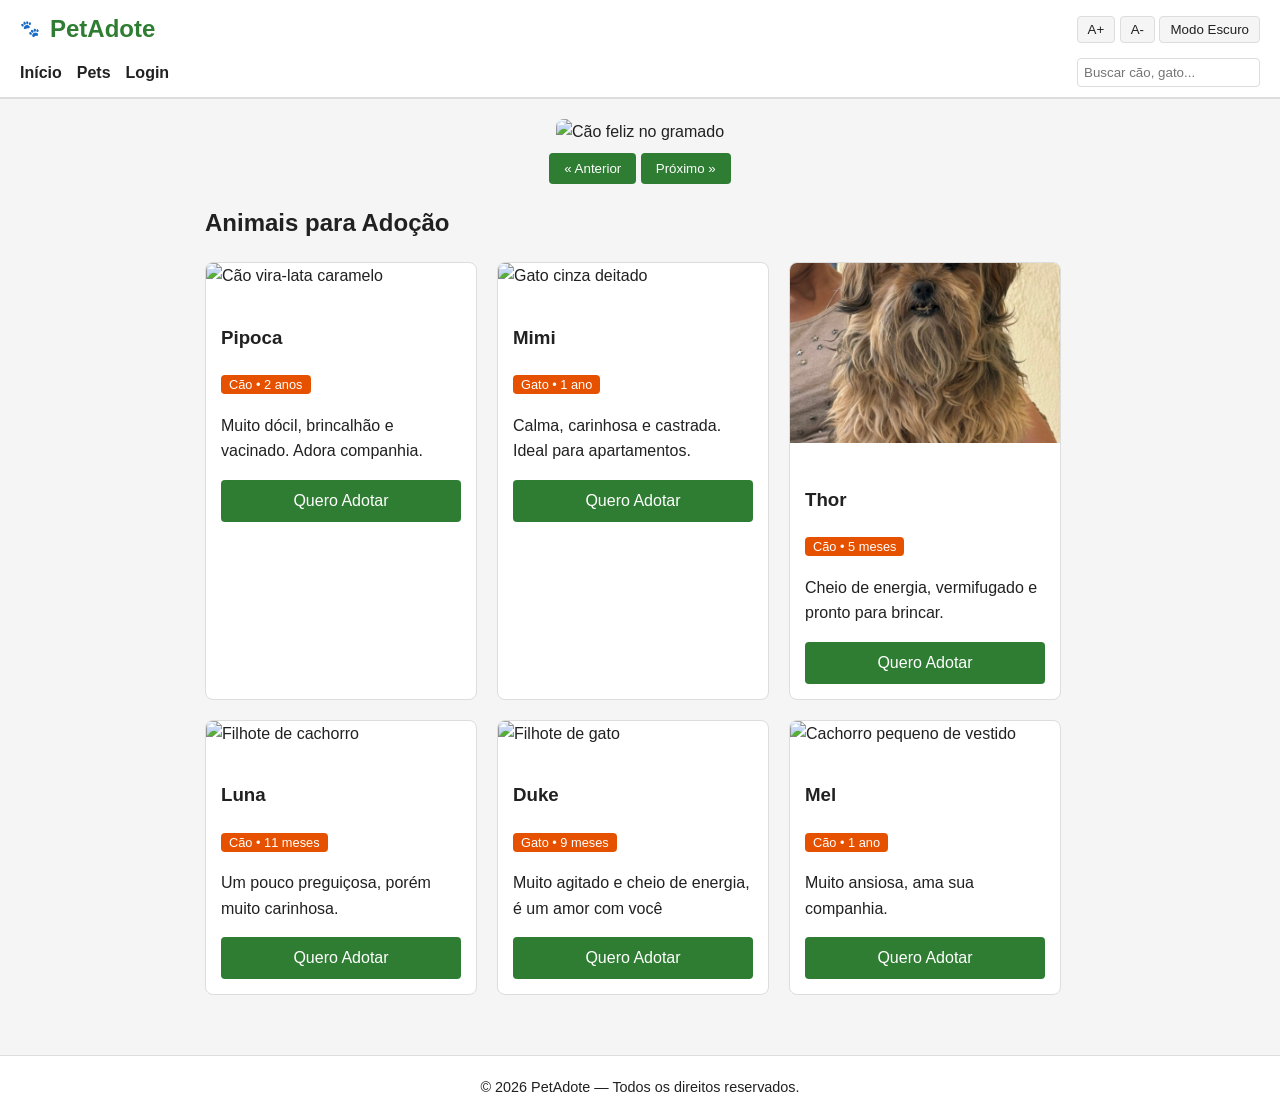
==== index.html @ 140441f5 "Add files via upload" ====
<!DOCTYPE html>
<html lang="pt-BR">
<head>
  <meta charset="UTF-8">
  <meta name="viewport" content="width=device-width, initial-scale=1.0">
  <title>PetAdote - Adote um Amigo</title>
  <link rel="stylesheet" href="style.css">
</head>
<body>
  <header>
    <div class="header-container">
      <div class="logo">
        <span>🐾</span>
        <h1>PetAdote</h1>
      </div>

      <div class="acessibilidade">
        <button id="btn-aumentar" title="Aumentar fonte">A+</button>
        <button id="btn-diminuir" title="Diminuir fonte">A-</button>
        <button id="btn-tema">Modo Escuro</button>
      </div>
    </div>

    <nav>
      <ul>
        <li><a href="#inicio">Início</a></li>
        <li><a href="#pets">Pets</a></li>
        <li><a href="login.html">Login</a></li>
      </ul>
      <div class="busca-box">
        <input type="text" id="campo-busca" placeholder="Buscar cão, gato...">
      </div>
    </nav>
  </header>

  <main>
    <section id="inicio" class="secao-carrossel">
      <div class="carrossel">
        <img id="img-carrossel" src="https://images.unsplash.com/photo-1543466835-00a7907e9de1?w=800&q=80" alt="Cão feliz no gramado">
        <div class="controles-carrossel">
          <button id="btn-anterior">&laquo; Anterior</button>
          <button id="btn-proximo">Próximo &raquo;</button>
        </div>
      </div>
    </section>

    <section id="pets" class="secao-pets">
      <h2>Animais para Adoção</h2>
      <div class="grid-pets" id="lista-pets">
        <article class="card-pet">
          <img src="https://images.unsplash.com/photo-1583511655857-d19b40a7a54e?w=400&q=80" alt="Cão vira-lata caramelo">
          <div class="card-conteudo">
            <h3>Pipoca</h3>
            <span class="tag">Cão • 2 anos</span>
            <p>Muito dócil, brincalhão e vacinado. Adora companhia.</p>
            <a href="#contato" class="btn-adotar">Quero Adotar</a>
          </div>
        </article>

        <article class="card-pet">
          <img src="https://images.unsplash.com/photo-1573865526739-10659fec78a5?w=400&q=80" alt="Gato cinza deitado">
          <div class="card-conteudo">
            <h3>Mimi</h3>
            <span class="tag">Gato • 1 ano</span>
            <p>Calma, carinhosa e castrada. Ideal para apartamentos.</p>
            <a href="#contato" class="btn-adotar">Quero Adotar</a>
          </div>
        </article>

        <article class="card-pet">
          <img src="img/Tozada.jpg" alt="Cão filhote peludo">
          <div class="card-conteudo">
            <h3>Thor</h3>
            <span class="tag">Cão • 5 meses</span>
            <p>Cheio de energia, vermifugado e pronto para brincar.</p>
            <a href="#contato" class="btn-adotar">Quero Adotar</a>
          </div>
        </article>

        <article class="card-pet">
          <img src="https://images.unsplash.com/photo-1762447984990-165426bfec44?q=80&w=735&auto=format&fit=crop&ixlib=rb-4.1.0&ixid=NHwxMjA3fDA%3D" alt="Filhote de cachorro">
          <div class="card-conteudo">
            <h3>Luna</h3>
            <span class="tag">Cão • 11 meses</span>
            <p>Um pouco preguiçosa, porém muito carinhosa.</p>
            <a href="#contato" class="btn-adotar">Quero Adotar</a>
          </div>
        </article>

        <article class="card-pet">
          <img src="https://images.unsplash.com/photo-1638947693941-669835e07b4c?q=80&w=1170&auto=format&fit=crop&ixlib=rb-4.1.0&ixid=NHwxMjA3fDA%3D" alt="Filhote de gato">
          <div class="card-conteudo">
            <h3>Duke</h3>
            <span class="tag">Gato • 9 meses</span>
            <p>Muito agitado e cheio de energia, é um amor com você</p>
            <a href="#contato" class="btn-adotar">Quero Adotar</a>
          </div>
        </article>

        <article class="card-pet">
          <img src="https://images.unsplash.com/photo-1563497425252-36b755215241?q=80&w=880&auto=format&fit=crop&ixlib=rb-4.1.0&ixid=NHwxMjA3fDA%3D" alt="Cachorro pequeno de vestido">
          <div class="card-conteudo">
            <h3>Mel</h3>
            <span class="tag">Cão • 1 ano</span>
            <p>Muito ansiosa, ama sua companhia.</p>
            <a href="#contato" class="btn-adotar">Quero Adotar</a>
          </div>
        </article>
      </div>
    </section>
  </main>
    <footer>
      <p>&copy; 2026 PetAdote — Todos os direitos reservados.</p>
    </footer>
    <script src="script.js"></script>
  </body>
</html>
---- style.css ----
/*cores var*/
:root {
    --bg-pagina: #F5F5F5;
    --bg-card: #FFFFFF;
    --cor-texto: #212121;
    --cor-primaria: #2E7D32;
    --cor-secundaria: #E65100;
    --cor-borda: #DDD;
    --tamanho-fonte: 16px;
  }
  
/*Tema*/
  body.dark-mode {
    --bg-pagina: #121212;
    --bg-card: #1E1E1E;
    --cor-texto: #FFFFFF;
    --cor-primaria: #4CAF50;
    --cor-secundaria: #FF9800;
    --cor-borda: #333;
  }
  
/*estilo*/
  html {
    font-size: var(--tamanho-fonte);
  }
  
  body {
    margin: 0;
    font-family: Arial, sans-serif;
    background-color: var(--bg-pagina);
    color: var(--cor-texto);
    line-height: 1.6;
  }
  
/*nav e cabeçalho*/
  header {
    background-color: var(--bg-card);
    border-bottom: 2px solid var(--cor-borda);
    padding: 10px 20px;
  }
  
  .header-container {
    display: flex;
    justify-content: space-between;
    align-items: center;
  }
  
  .logo {
    display: flex;
    align-items: center;
    gap: 10px;
  }
  
  .logo h1 {
    margin: 0;
    font-size: 1.5rem;
    color: var(--cor-primaria);
  }
  
  .acessibilidade button {
    padding: 5px 10px;
    cursor: pointer;
    background-color: var(--bg-pagina);
    color: var(--cor-texto);
    border: 1px solid var(--cor-borda);
    border-radius: 4px;
  }
  
  nav {
    display: flex;
    justify-content: space-between;
    align-items: center;
    margin-top: 10px;
  }
  
  nav ul {
    list-style: none;
    display: flex;
    gap: 15px;
    padding: 0;
    margin: 0;
  }
  
  nav a {
    text-decoration: none;
    color: var(--cor-texto);
    font-weight: bold;
  }
  
  .busca-box input {
    padding: 6px;
    border: 1px solid var(--cor-borda);
    border-radius: 4px;
  }
  
/*principal*/
  main {
    max-width: 900px;
    margin: 20px auto;
    padding: 0 15px;
  }
  
/*carrosel*/
  .secao-carrossel {
    text-align: center;
  }
  
  .carrossel img {
    width: 100%;
    max-height: 350px;
    object-fit: cover;
    border-radius: 8px;
  }
  
  .controles-carrossel {
    margin-top: 8px;
  }
  
  .controles-carrossel button {
    padding: 8px 15px;
    background-color: var(--cor-primaria);
    color: white;
    border: none;
    border-radius: 4px;
    cursor: pointer;
  }
  
/*gridpets*/
  .grid-pets {
    display: flex;
    gap: 20px;
    flex-wrap: wrap;
  }
  
  .card-pet {
    background-color: var(--bg-card);
    border: 1px solid var(--cor-borda);
    border-radius: 8px;
    width: 270px;
    overflow: hidden;
  }
  
  .card-pet img {
    width: 100%;
    height: 180px;
    object-fit: cover;
  }
  
  .card-conteudo {
    padding: 15px;
  }
  
  .tag {
    background-color: var(--cor-secundaria);
    color: white;
    padding: 2px 8px;
    font-size: 0.8rem;
    border-radius: 4px;
  }
  
  .btn-adotar {
    display: block;
    text-align: center;
    background-color: var(--cor-primaria);
    color: white;
    text-decoration: none;
    padding: 8px;
    border-radius: 4px;
    margin-top: 10px;
  }
  
#formulario
  .secao-contato {
    background-color: var(--bg-card);
    padding: 20px;
    border-radius: 8px;
    border: 1px solid var(--cor-borda);
    margin-top: 30px;
  }
  
  .campo {
    margin-bottom: 15px;
  }
  
  .campo label {
    display: block;
    margin-bottom: 5px;
  }
  
  .campo input, .campo textarea {
    width: 100%;
    padding: 8px;
    box-sizing: border-box;
    border: 1px solid var(--cor-borda);
    border-radius: 4px;
  }
  
  .btn-enviar {
    background-color: var(--cor-primaria);
    color: white;
    border: none;
    padding: 10px 20px;
    border-radius: 4px;
    cursor: pointer;
  }
  
/*rodape*/
  footer {
    text-align: center;
    padding: 15px;
    background-color: var(--bg-card);
    border-top: 1px solid var(--cor-borda);
    margin-top: 30px;
  }

/*login*/
.secao-login {
    max-width: 420px;
    margin: 40px auto;
    background-color: var(--bg-card);
    padding: 25px;
    border-radius: 8px;
    border: 1px solid var(--cor-borda);
  }
  
  .secao-login h2 {
    margin-top: 0;
    color: var(--cor-primaria);
  }
  
  .secao-login .btn-enviar {
    width: 100%;
    font-size: 1rem;
  }
  
  .feedback-login {
    margin-top: 15px;
    font-weight: bold;
    color: var(--cor-primaria);
    text-align: center;
  }

/*Rodape final tela*/
body {
  margin: 0;
  font-family: Arial, sans-serif;
  background-color: var(--bg-pagina);
  color: var(--cor-texto);
  line-height: 1.6;
  min-height: 100vh;
  display: flex;
  flex-direction: column;
}

main {
  max-width: 900px;
  width: 100%;
  margin: 20px auto;
  padding: 0 15px;
  box-sizing: border-box;
  flex: 1;
}

/*largura rodape*/
footer {
  width: 100%;
  box-sizing: border-box;
  text-align: center;
  padding: 20px 15px;
  background-color: var(--bg-card);
  border-top: 1px solid var(--cor-borda);
  margin-top: 40px;
  font-size: 0.9rem;
}

footer p {
  margin: 0;
}
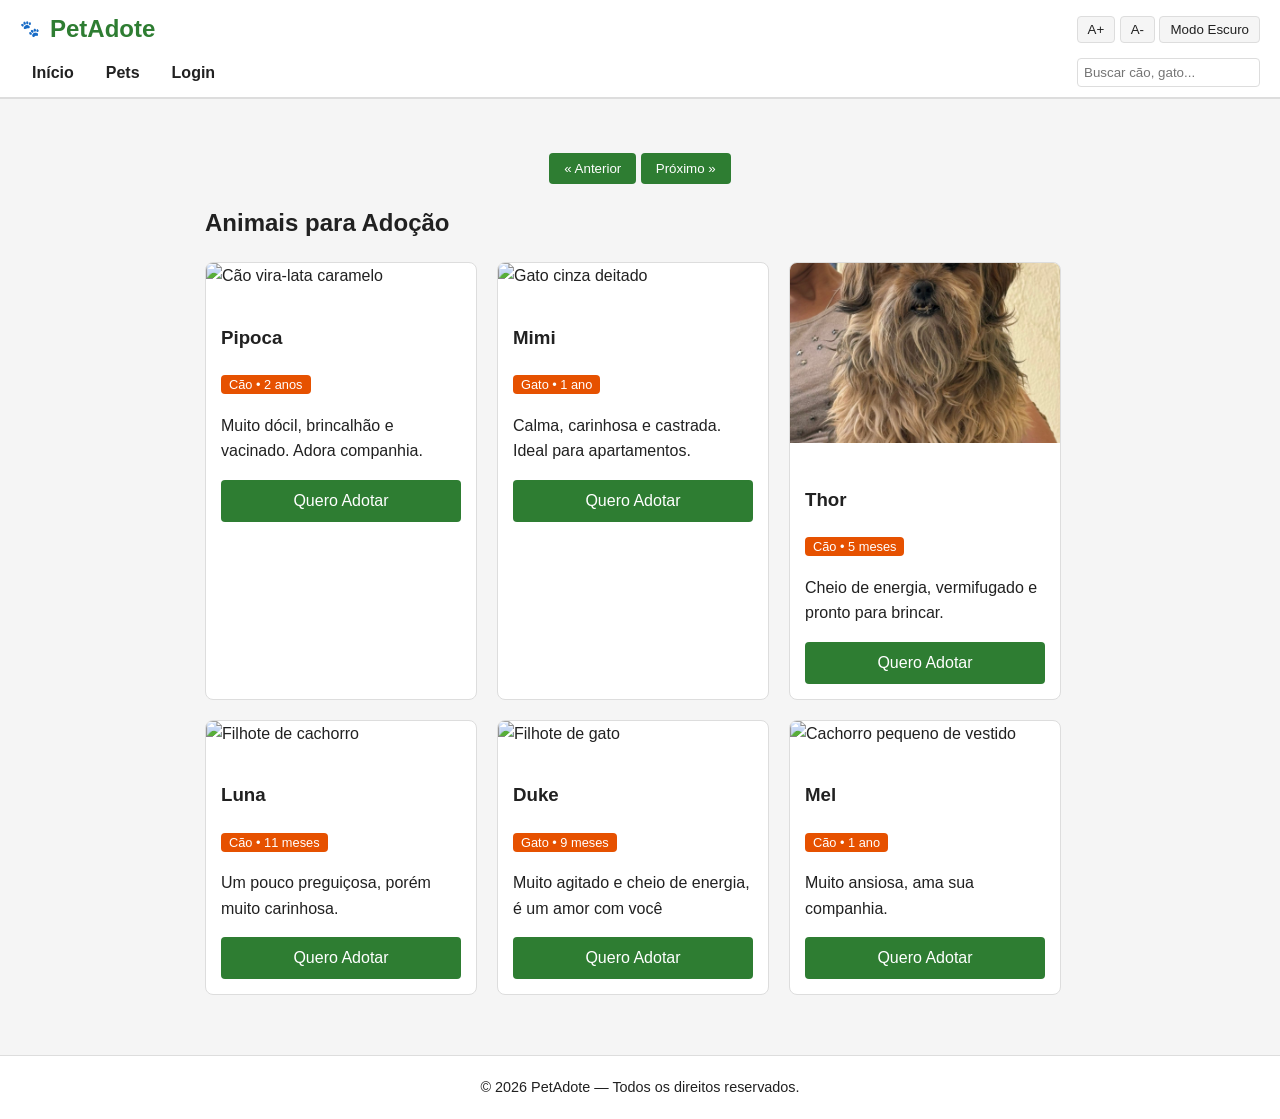
==== commit 1c8d8f49: "Add files via upload" ====
--- a/index.html
+++ b/index.html
@@ -36,7 +36,7 @@
   <main>
     <section id="inicio" class="secao-carrossel">
       <div class="carrossel">
-        <img id="img-carrossel" src="https://images.unsplash.com/photo-1543466835-00a7907e9de1?w=800&q=80" alt="Cão feliz no gramado">
+        <img id="img-carrossel" src="https://images.unsplash.com/photo-1543466835-00a7907e9de1?w=800&q=80" alt="">
         <div class="controles-carrossel">
           <button id="btn-anterior">&laquo; Anterior</button>
           <button id="btn-proximo">Próximo &raquo;</button>
--- a/style.css
+++ b/style.css
@@ -1,23 +1,25 @@
-/*cores var*/
+/*var cores*/
 :root {
-    --bg-pagina: #F5F5F5;
-    --bg-card: #FFFFFF;
-    --cor-texto: #212121;
-    --cor-primaria: #2E7D32;
-    --cor-secundaria: #E65100;
-    --cor-borda: #DDD;
-    --tamanho-fonte: 16px;
-  }
-  
-/*Tema*/
-  body.dark-mode {
-    --bg-pagina: #121212;
-    --bg-card: #1E1E1E;
-    --cor-texto: #FFFFFF;
-    --cor-primaria: #4CAF50;
-    --cor-secundaria: #FF9800;
-    --cor-borda: #333;
-  }
+  --bg-pagina: #F5F5F5;
+  --bg-card: #FFFFFF;
+  --cor-texto: #212121;
+  --cor-primaria: #2E7D32;
+  --cor-primaria-hover: #1B5E20;
+  --cor-secundaria: #E65100;
+  --cor-borda: #DDD;
+  --tamanho-fonte: 16px;
+}
+
+/*tema*/
+body.dark-mode {
+  --bg-pagina: #121212;
+  --bg-card: #1E1E1E;
+  --cor-texto: #FFFFFF;
+  --cor-primaria: #4CAF50;
+  --cor-primaria-hover: #388E3C;
+  --cor-secundaria: #FF9800;
+  --cor-borda: #333;
+}
   
 /*estilo*/
   html {
@@ -76,7 +78,7 @@
   nav ul {
     list-style: none;
     display: flex;
-    gap: 15px;
+    gap: 8px;
     padding: 0;
     margin: 0;
   }
@@ -85,6 +87,13 @@
     text-decoration: none;
     color: var(--cor-texto);
     font-weight: bold;
+    padding: 6px 12px;
+    border-radius: 4px;
+    transition: background-color 0.2s ease, color 0.2s ease;
+  }
+  nav a:hover {
+    background-color: var(--cor-primaria);
+    color: #FFFFFF;
   }
   
   .busca-box input {
@@ -275,4 +284,28 @@
 
 footer p {
   margin: 0;
+}
+
+/*transição botões*/
+.acessibilidade button,
+.controles-carrossel button,
+.btn-adotar,
+.btn-enviar {
+  transition: background-color 0.2s ease, transform 0.2s ease, box-shadow 0.2s ease;
+}
+
+/*hover green buttons*/
+.controles-carrossel button:hover,
+.btn-adotar:hover,
+.btn-enviar:hover {
+  background-color: var(--cor-primaria-hover);
+  transform: translateY(-2px);
+  box-shadow: 0 4px 8px rgba(0, 0, 0, 0.15);
+}
+
+/* Hover (A+, A-, Modo Escuro)*/
+.acessibilidade button:hover {
+  background-color: var(--cor-primaria);
+  color: #FFFFFF;
+  border-color: var(--cor-primaria);
 }
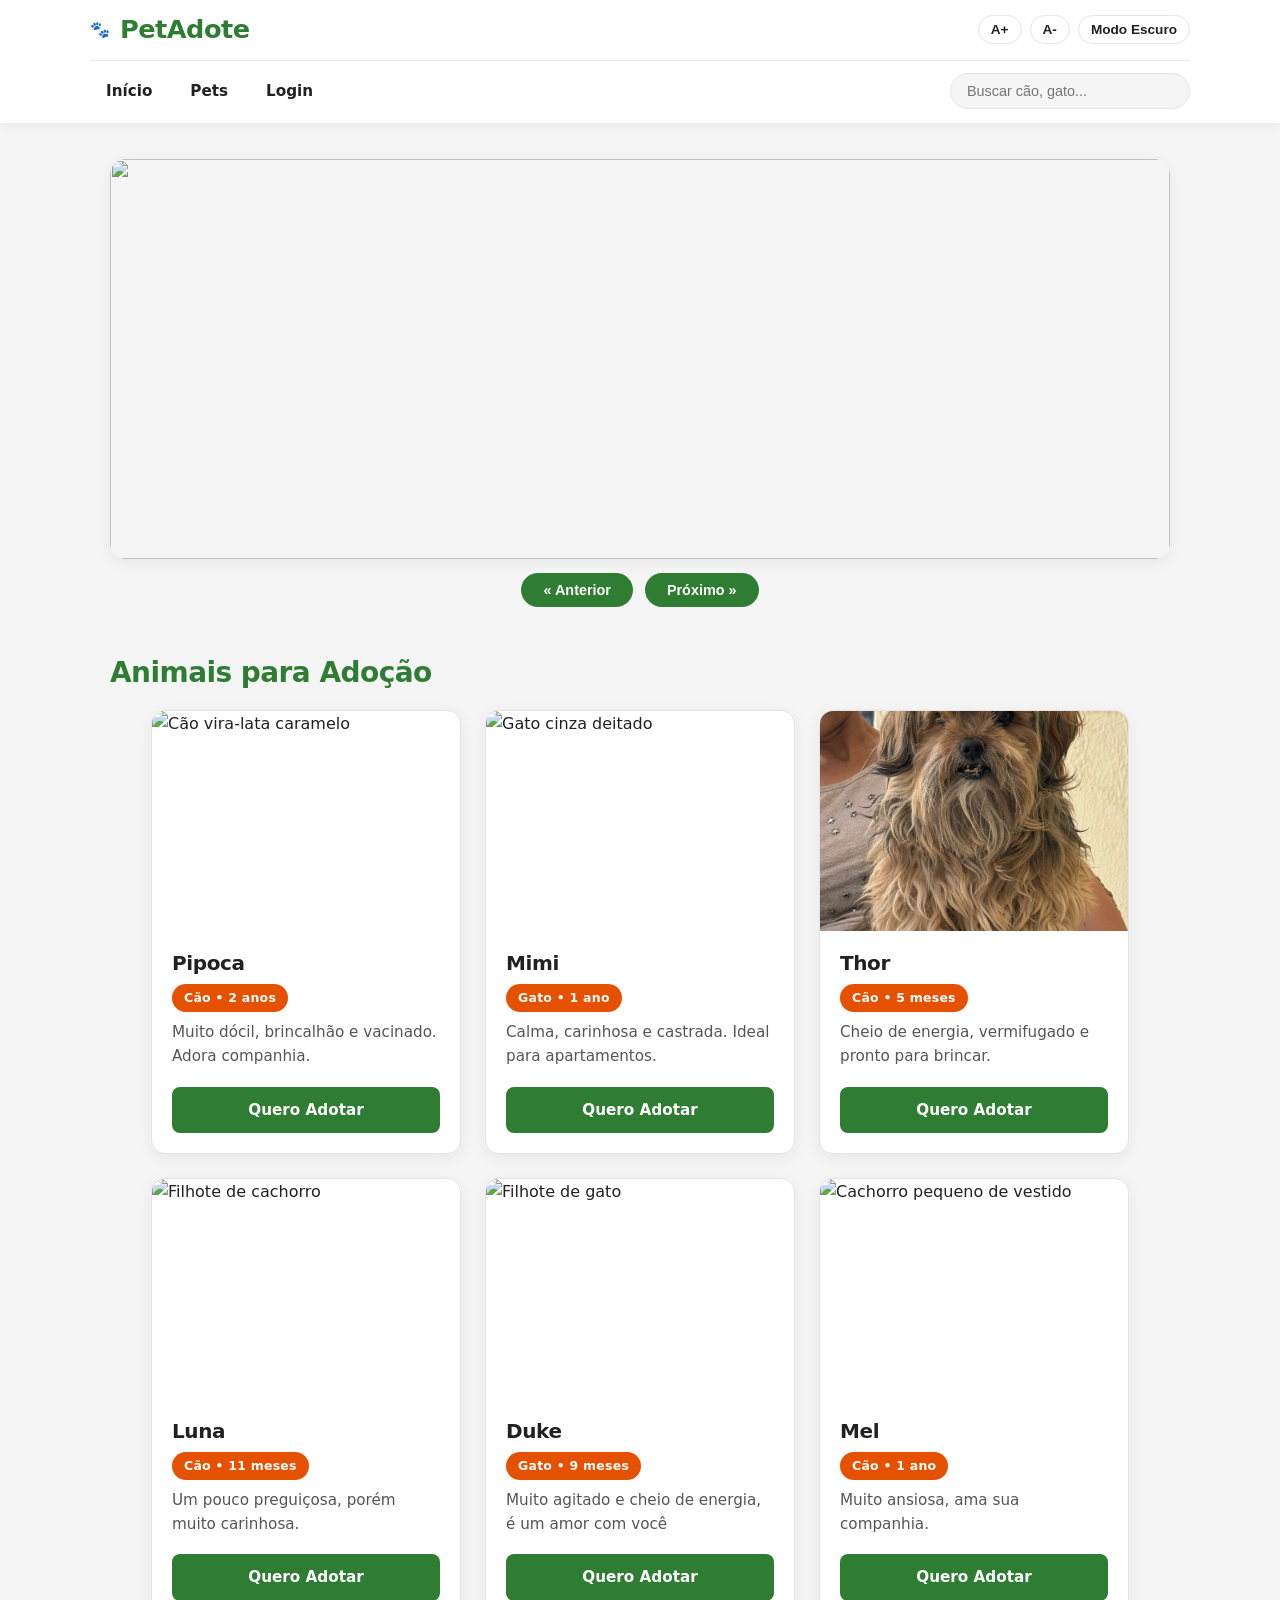
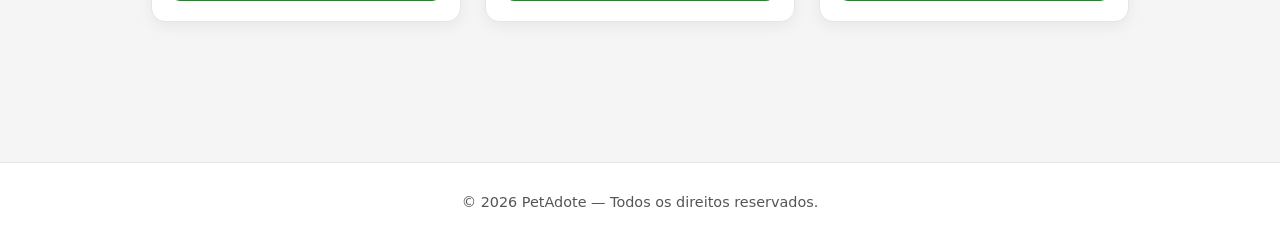
==== commit 01a44121: "Update index.html" ====
--- a/index.html
+++ b/index.html
@@ -3,7 +3,7 @@
 <head>
   <meta charset="UTF-8">
   <meta name="viewport" content="width=device-width, initial-scale=1.0">
-  <title>PetAdote - Adote um Amigo</title>
+  <title>🐾 PetAdote - Adote um Amigo</title>
   <link rel="stylesheet" href="style.css">
 </head>
 <body>
@@ -53,7 +53,7 @@
             <h3>Pipoca</h3>
             <span class="tag">Cão • 2 anos</span>
             <p>Muito dócil, brincalhão e vacinado. Adora companhia.</p>
-            <a href="#contato" class="btn-adotar">Quero Adotar</a>
+            <a href="login.html" class="btn-adotar">Quero Adotar</a>
           </div>
         </article>
 
@@ -63,7 +63,7 @@
             <h3>Mimi</h3>
             <span class="tag">Gato • 1 ano</span>
             <p>Calma, carinhosa e castrada. Ideal para apartamentos.</p>
-            <a href="#contato" class="btn-adotar">Quero Adotar</a>
+            <a href="login.html" class="btn-adotar">Quero Adotar</a>
           </div>
         </article>
 
@@ -73,7 +73,7 @@
             <h3>Thor</h3>
             <span class="tag">Cão • 5 meses</span>
             <p>Cheio de energia, vermifugado e pronto para brincar.</p>
-            <a href="#contato" class="btn-adotar">Quero Adotar</a>
+            <a href="login.html" class="btn-adotar">Quero Adotar</a>
           </div>
         </article>
 
@@ -83,7 +83,7 @@
             <h3>Luna</h3>
             <span class="tag">Cão • 11 meses</span>
             <p>Um pouco preguiçosa, porém muito carinhosa.</p>
-            <a href="#contato" class="btn-adotar">Quero Adotar</a>
+            <a href="login.html" class="btn-adotar">Quero Adotar</a>
           </div>
         </article>
 
@@ -93,7 +93,7 @@
             <h3>Duke</h3>
             <span class="tag">Gato • 9 meses</span>
             <p>Muito agitado e cheio de energia, é um amor com você</p>
-            <a href="#contato" class="btn-adotar">Quero Adotar</a>
+            <a href="login.html" class="btn-adotar">Quero Adotar</a>
           </div>
         </article>
 
@@ -103,7 +103,7 @@
             <h3>Mel</h3>
             <span class="tag">Cão • 1 ano</span>
             <p>Muito ansiosa, ama sua companhia.</p>
-            <a href="#contato" class="btn-adotar">Quero Adotar</a>
+            <a href="login.html" class="btn-adotar">Quero Adotar</a>
           </div>
         </article>
       </div>
@@ -114,4 +114,4 @@
     </footer>
     <script src="script.js"></script>
   </body>
-</html>+</html>
--- a/style.css
+++ b/style.css
@@ -1,50 +1,87 @@
-/*var cores*/
-:root {
-  --bg-pagina: #F5F5F5;
-  --bg-card: #FFFFFF;
-  --cor-texto: #212121;
-  --cor-primaria: #2E7D32;
-  --cor-primaria-hover: #1B5E20;
-  --cor-secundaria: #E65100;
-  --cor-borda: #DDD;
-  --tamanho-fonte: 16px;
-}
-
-/*tema*/
-body.dark-mode {
-  --bg-pagina: #121212;
-  --bg-card: #1E1E1E;
-  --cor-texto: #FFFFFF;
-  --cor-primaria: #4CAF50;
-  --cor-primaria-hover: #388E3C;
-  --cor-secundaria: #FF9800;
-  --cor-borda: #333;
-}
-  
-/*estilo*/
+/* var */
+   :root {
+    --bg-pagina: #F5F5F5;
+    --bg-card: #FFFFFF;
+    --cor-texto: #212121;
+    --cor-texto-suave: #555555;
+    --cor-primaria: #2E7D32;
+    --cor-primaria-hover: #1B5E20;
+    --cor-secundaria: #E65100;
+    --cor-borda: #E5E5E5;
+    --sombra-header: 0 2px 12px rgba(0, 0, 0, 0.06);
+    --sombra-card: 0 4px 16px rgba(0, 0, 0, 0.06);
+    --sombra-hover: 0 10px 24px rgba(0, 0, 0, 0.12);
+    --tamanho-fonte: 16px;
+  }
+  
+  body.dark-mode {
+    --bg-pagina: #121212;
+    --bg-card: #1E1E1E;
+    --cor-texto: #FFFFFF;
+    --cor-texto-suave: #BDBDBD;
+    --cor-primaria: #4CAF50;
+    --cor-primaria-hover: #388E3C;
+    --cor-secundaria: #FF9800;
+    --cor-borda: #2E2E2E;
+    --sombra-header: 0 2px 12px rgba(0, 0, 0, 0.45);
+    --sombra-card: 0 4px 16px rgba(0, 0, 0, 0.35);
+    --sombra-hover: 0 10px 24px rgba(0, 0, 0, 0.55);
+  }
+  
+/*reset e tipografia*/
+  * {
+    box-sizing: border-box;
+  }
+  
   html {
     font-size: var(--tamanho-fonte);
+    scroll-behavior: smooth;
   }
   
   body {
     margin: 0;
-    font-family: Arial, sans-serif;
+    font-family: 'Segoe UI', system-ui, -apple-system, Roboto, Arial, sans-serif;
     background-color: var(--bg-pagina);
     color: var(--cor-texto);
     line-height: 1.6;
-  }
-  
-/*nav e cabeçalho*/
+    min-height: 100vh;
+    display: flex;
+    flex-direction: column;
+    -webkit-font-smoothing: antialiased;
+    transition: background-color 0.25s ease, color 0.25s ease;
+  }
+  
+  h1, h2, h3 {
+    letter-spacing: -0.02em;
+    line-height: 1.25;
+  }
+  
+  a:focus-visible,
+  button:focus-visible,
+  input:focus-visible,
+  textarea:focus-visible {
+    outline: 2px solid var(--cor-primaria);
+    outline-offset: 2px;
+  }
+  
+  /*Navbar*/
   header {
     background-color: var(--bg-card);
-    border-bottom: 2px solid var(--cor-borda);
-    padding: 10px 20px;
+    box-shadow: var(--sombra-header);
+    padding: 14px 24px;
+    position: sticky;
+    top: 0;
+    z-index: 100;
   }
   
   .header-container {
+    max-width: 1100px;
+    margin: 0 auto;
     display: flex;
     justify-content: space-between;
     align-items: center;
+    flex-wrap: wrap;
+    gap: 12px;
   }
   
   .logo {
@@ -55,30 +92,45 @@
   
   .logo h1 {
     margin: 0;
-    font-size: 1.5rem;
+    font-size: 1.6rem;
+    font-weight: 800;
     color: var(--cor-primaria);
   }
   
+  .acessibilidade {
+    display: flex;
+    gap: 8px;
+    flex-wrap: wrap;
+  }
+  
   .acessibilidade button {
-    padding: 5px 10px;
+    padding: 6px 12px;
     cursor: pointer;
-    background-color: var(--bg-pagina);
+    background-color: transparent;
     color: var(--cor-texto);
     border: 1px solid var(--cor-borda);
-    border-radius: 4px;
+    border-radius: 999px;
+    font-size: 0.85rem;
+    font-weight: 600;
   }
   
   nav {
+    max-width: 1100px;
+    margin: 14px auto 0;
+    padding-top: 12px;
+    border-top: 1px solid var(--cor-borda);
     display: flex;
     justify-content: space-between;
     align-items: center;
-    margin-top: 10px;
+    flex-wrap: wrap;
+    gap: 14px;
   }
   
   nav ul {
     list-style: none;
     display: flex;
-    gap: 8px;
+    flex-wrap: wrap;
+    gap: 6px;
     padding: 0;
     margin: 0;
   }
@@ -86,27 +138,53 @@
   nav a {
     text-decoration: none;
     color: var(--cor-texto);
-    font-weight: bold;
-    padding: 6px 12px;
-    border-radius: 4px;
+    font-weight: 600;
+    font-size: 0.95rem;
+    padding: 8px 16px;
+    border-radius: 999px;
     transition: background-color 0.2s ease, color 0.2s ease;
   }
+  
   nav a:hover {
     background-color: var(--cor-primaria);
     color: #FFFFFF;
   }
   
   .busca-box input {
-    padding: 6px;
+    padding: 9px 16px;
+    width: 240px;
+    max-width: 100%;
     border: 1px solid var(--cor-borda);
-    border-radius: 4px;
-  }
-  
-/*principal*/
+    border-radius: 999px;
+    background-color: var(--bg-pagina);
+    color: var(--cor-texto);
+    font-size: 0.9rem;
+    transition: border-color 0.2s ease, box-shadow 0.2s ease;
+  }
+  
+  .busca-box input:focus {
+    border-color: var(--cor-primaria);
+    box-shadow: 0 0 0 3px rgba(46, 125, 50, 0.15);
+  }
+  
+  /*principal*/
   main {
-    max-width: 900px;
-    margin: 20px auto;
-    padding: 0 15px;
+    max-width: 1100px;
+    width: 100%;
+    margin: 36px auto;
+    padding: 0 20px;
+    flex: 1;
+  }
+  
+  main section {
+    margin-bottom: 48px;
+  }
+  
+  main h2 {
+    font-size: 1.75rem;
+    font-weight: 700;
+    color: var(--cor-primaria);
+    margin: 0 0 20px;
   }
   
 /*carrosel*/
@@ -116,196 +194,224 @@
   
   .carrossel img {
     width: 100%;
-    max-height: 350px;
+    height: 400px;
     object-fit: cover;
-    border-radius: 8px;
+    border-radius: 16px;
+    box-shadow: var(--sombra-card);
+    display: block;
   }
   
   .controles-carrossel {
-    margin-top: 8px;
+    margin-top: 14px;
+    display: flex;
+    justify-content: center;
+    gap: 12px;
   }
   
   .controles-carrossel button {
-    padding: 8px 15px;
+    padding: 9px 22px;
     background-color: var(--cor-primaria);
-    color: white;
+    color: #FFFFFF;
     border: none;
-    border-radius: 4px;
+    border-radius: 999px;
     cursor: pointer;
-  }
-  
-/*gridpets*/
+    font-weight: 600;
+    font-size: 0.9rem;
+  }
+  
+/*grade pets*/
   .grid-pets {
     display: flex;
-    gap: 20px;
+    gap: 24px;
     flex-wrap: wrap;
+    justify-content: center;
   }
   
   .card-pet {
     background-color: var(--bg-card);
     border: 1px solid var(--cor-borda);
-    border-radius: 8px;
-    width: 270px;
+    border-radius: 14px;
+    width: 310px;
     overflow: hidden;
+    box-shadow: var(--sombra-card);
+    display: flex;
+    flex-direction: column;
+    transition: transform 0.25s ease, box-shadow 0.25s ease;
+  }
+  
+  .card-pet:hover {
+    transform: translateY(-6px);
+    box-shadow: var(--sombra-hover);
   }
   
   .card-pet img {
     width: 100%;
-    height: 180px;
+    height: 220px;
     object-fit: cover;
+    transition: transform 0.35s ease;
+  }
+  
+  .card-pet:hover img {
+    transform: scale(1.04);
   }
   
   .card-conteudo {
-    padding: 15px;
+    padding: 20px;
+    display: flex;
+    flex-direction: column;
+    flex: 1;
+  }
+  
+  .card-conteudo h3 {
+    margin: 0 0 8px;
+    font-size: 1.25rem;
+    font-weight: 700;
+  }
+  
+  .card-conteudo p {
+    color: var(--cor-texto-suave);
+    font-size: 0.95rem;
+    margin: 8px 0 18px;
   }
   
   .tag {
+    display: inline-block;
+    align-self: flex-start;
     background-color: var(--cor-secundaria);
-    color: white;
-    padding: 2px 8px;
-    font-size: 0.8rem;
-    border-radius: 4px;
+    color: #FFFFFF;
+    padding: 4px 12px;
+    font-size: 0.78rem;
+    font-weight: 700;
+    letter-spacing: 0.02em;
+    border-radius: 999px;
   }
   
   .btn-adotar {
     display: block;
     text-align: center;
     background-color: var(--cor-primaria);
-    color: white;
+    color: #FFFFFF;
     text-decoration: none;
-    padding: 8px;
-    border-radius: 4px;
-    margin-top: 10px;
-  }
-  
-#formulario
+    font-weight: 700;
+    font-size: 0.95rem;
+    padding: 11px 16px;
+    border-radius: 8px;
+    margin-top: auto;
+  }
+  
+/*login*/
+  .secao-contato,
+  .secao-login {
+    background-color: var(--bg-card);
+    padding: 32px;
+    border-radius: 16px;
+    border: 1px solid var(--cor-borda);
+    box-shadow: var(--sombra-card);
+  }
+  
   .secao-contato {
-    background-color: var(--bg-card);
-    padding: 20px;
-    border-radius: 8px;
-    border: 1px solid var(--cor-borda);
-    margin-top: 30px;
+    max-width: 720px;
+    margin: 48px auto 0;
+  }
+  
+  .secao-login {
+    max-width: 440px;
+    margin: 48px auto;
+  }
+  
+  .secao-contato h2,
+  .secao-login h2 {
+    margin-top: 0;
+    margin-bottom: 20px;
+    color: var(--cor-primaria);
   }
   
   .campo {
-    margin-bottom: 15px;
+    margin-bottom: 18px;
   }
   
   .campo label {
     display: block;
-    margin-bottom: 5px;
-  }
-  
-  .campo input, .campo textarea {
-    width: 100%;
-    padding: 8px;
-    box-sizing: border-box;
+    margin-bottom: 6px;
+    font-weight: 600;
+    font-size: 0.92rem;
+  }
+  
+  .campo input,
+  .campo textarea {
+    width: 100%;
+    padding: 12px 14px;
     border: 1px solid var(--cor-borda);
-    border-radius: 4px;
+    border-radius: 8px;
+    background-color: var(--bg-pagina);
+    color: var(--cor-texto);
+    font-family: inherit;
+    font-size: 0.95rem;
+    transition: border-color 0.2s ease, box-shadow 0.2s ease;
+  }
+  
+  .campo input:focus,
+  .campo textarea:focus {
+    border-color: var(--cor-primaria);
+    box-shadow: 0 0 0 3px rgba(46, 125, 50, 0.15);
   }
   
   .btn-enviar {
     background-color: var(--cor-primaria);
-    color: white;
+    color: #FFFFFF;
     border: none;
-    padding: 10px 20px;
-    border-radius: 4px;
+    padding: 12px 28px;
+    border-radius: 8px;
     cursor: pointer;
+    font-weight: 700;
+    font-size: 1rem;
+  }
+  
+  .secao-login .btn-enviar {
+    width: 100%;
+  }
+  
+  .feedback-login {
+    margin-top: 16px;
+    font-weight: 600;
+    color: var(--cor-primaria);
+    text-align: center;
+  }
+  
+/*hover*/
+  .acessibilidade button,
+  .controles-carrossel button,
+  .btn-adotar,
+  .btn-enviar {
+    transition: background-color 0.2s ease, color 0.2s ease, transform 0.2s ease, box-shadow 0.2s ease;
+  }
+  
+  .controles-carrossel button:hover,
+  .btn-adotar:hover,
+  .btn-enviar:hover {
+    background-color: var(--cor-primaria-hover);
+    transform: translateY(-2px);
+    box-shadow: 0 6px 14px rgba(0, 0, 0, 0.16);
+  }
+  
+  .acessibilidade button:hover {
+    background-color: var(--cor-primaria);
+    color: #FFFFFF;
+    border-color: var(--cor-primaria);
   }
   
 /*rodape*/
   footer {
+    width: 100%;
     text-align: center;
-    padding: 15px;
+    padding: 28px 20px;
     background-color: var(--bg-card);
     border-top: 1px solid var(--cor-borda);
-    margin-top: 30px;
-  }
-
-/*login*/
-.secao-login {
-    max-width: 420px;
-    margin: 40px auto;
-    background-color: var(--bg-card);
-    padding: 25px;
-    border-radius: 8px;
-    border: 1px solid var(--cor-borda);
-  }
-  
-  .secao-login h2 {
-    margin-top: 0;
-    color: var(--cor-primaria);
-  }
-  
-  .secao-login .btn-enviar {
-    width: 100%;
-    font-size: 1rem;
-  }
-  
-  .feedback-login {
-    margin-top: 15px;
-    font-weight: bold;
-    color: var(--cor-primaria);
-    text-align: center;
-  }
-
-/*Rodape final tela*/
-body {
-  margin: 0;
-  font-family: Arial, sans-serif;
-  background-color: var(--bg-pagina);
-  color: var(--cor-texto);
-  line-height: 1.6;
-  min-height: 100vh;
-  display: flex;
-  flex-direction: column;
-}
-
-main {
-  max-width: 900px;
-  width: 100%;
-  margin: 20px auto;
-  padding: 0 15px;
-  box-sizing: border-box;
-  flex: 1;
-}
-
-/*largura rodape*/
-footer {
-  width: 100%;
-  box-sizing: border-box;
-  text-align: center;
-  padding: 20px 15px;
-  background-color: var(--bg-card);
-  border-top: 1px solid var(--cor-borda);
-  margin-top: 40px;
-  font-size: 0.9rem;
-}
-
-footer p {
-  margin: 0;
-}
-
-/*transição botões*/
-.acessibilidade button,
-.controles-carrossel button,
-.btn-adotar,
-.btn-enviar {
-  transition: background-color 0.2s ease, transform 0.2s ease, box-shadow 0.2s ease;
-}
-
-/*hover green buttons*/
-.controles-carrossel button:hover,
-.btn-adotar:hover,
-.btn-enviar:hover {
-  background-color: var(--cor-primaria-hover);
-  transform: translateY(-2px);
-  box-shadow: 0 4px 8px rgba(0, 0, 0, 0.15);
-}
-
-/* Hover (A+, A-, Modo Escuro)*/
-.acessibilidade button:hover {
-  background-color: var(--cor-primaria);
-  color: #FFFFFF;
-  border-color: var(--cor-primaria);
-}+    margin-top: 56px;
+    font-size: 0.9rem;
+    color: var(--cor-texto-suave);
+  }
+  
+  footer p {
+    margin: 0;
+  }
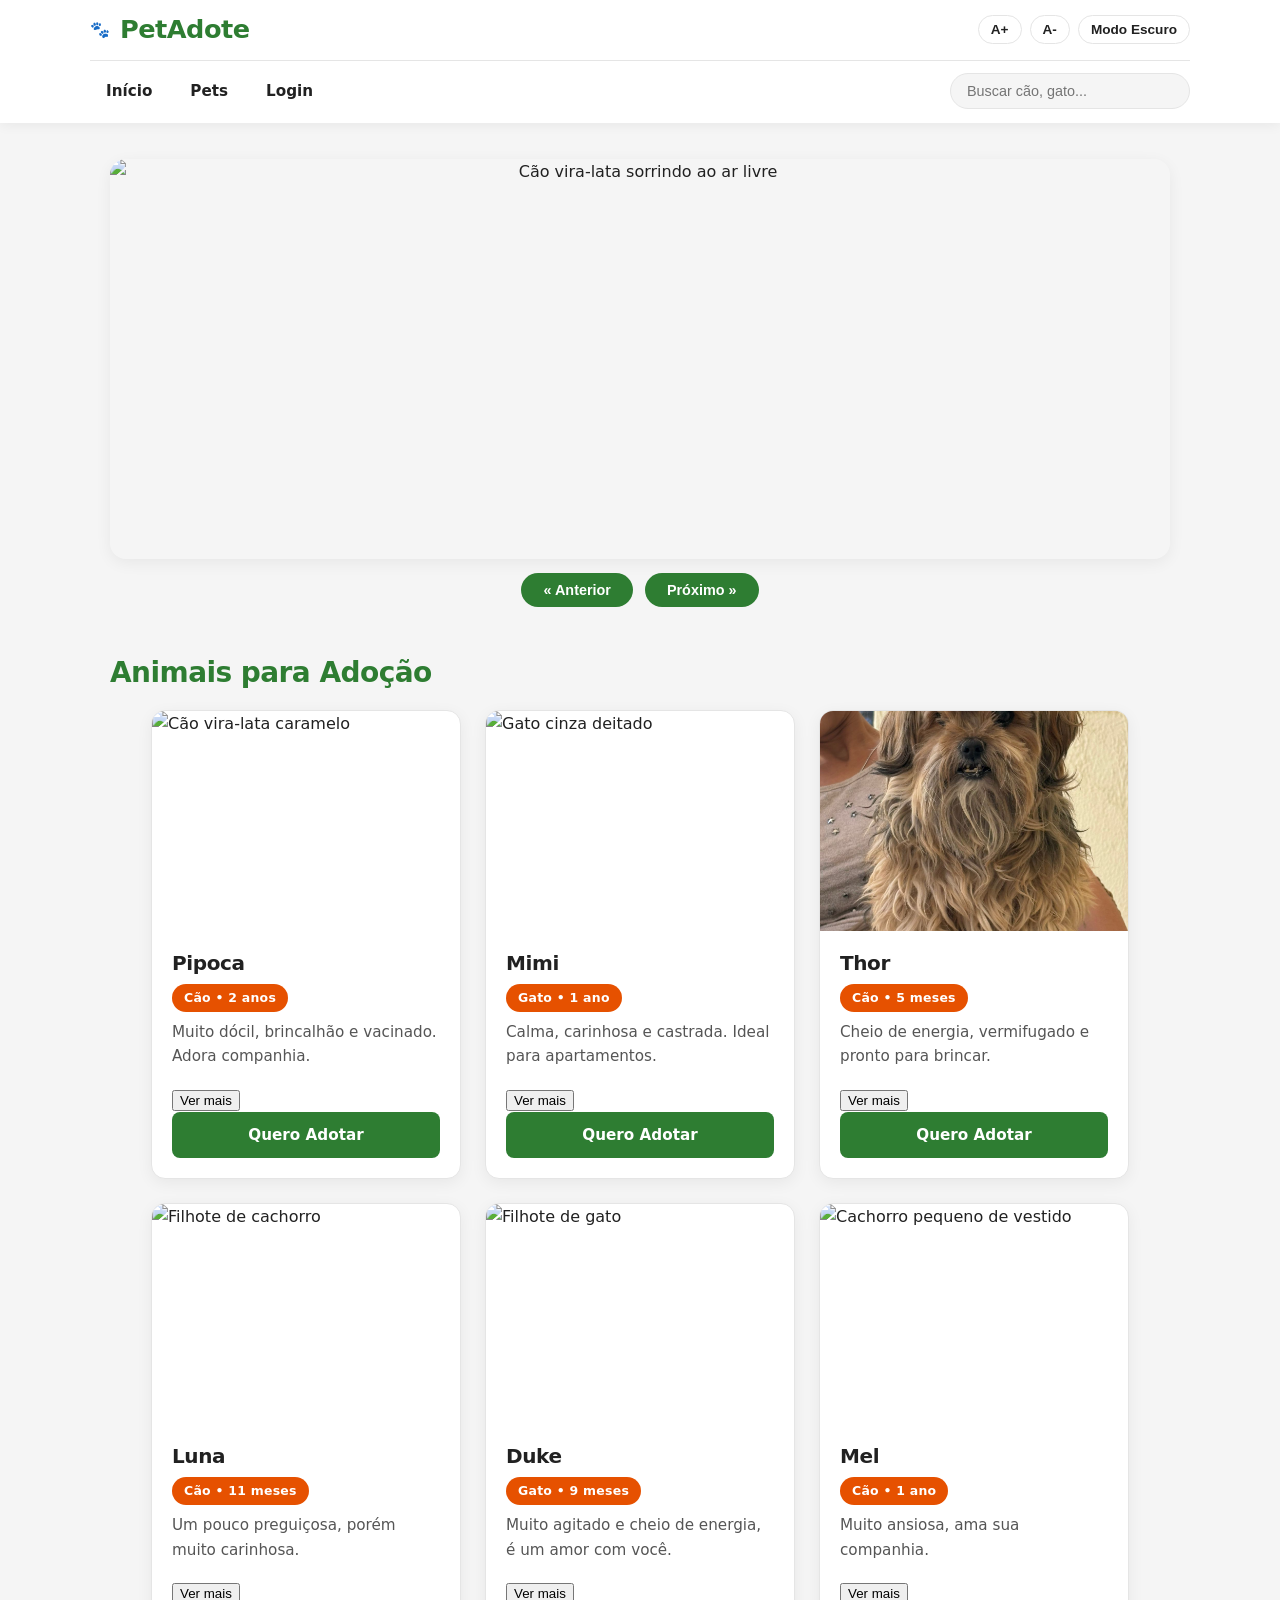
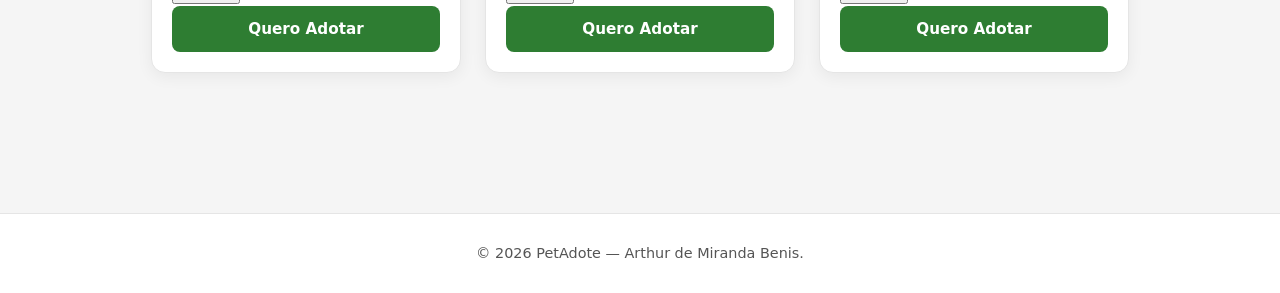
==== commit a542c950: "Update index.html" ====
--- a/index.html
+++ b/index.html
@@ -3,7 +3,8 @@
 <head>
   <meta charset="UTF-8">
   <meta name="viewport" content="width=device-width, initial-scale=1.0">
-  <title>🐾 PetAdote - Adote um Amigo</title>
+  <title>PetAdote - Adote um Amigo</title>
+  <link rel="icon" href="data:image/svg+xml,<svg xmlns=%22http://www.w3.org/2000/svg%22 viewBox=%220 0 100 100%22><text y=%22.9em%22 font-size=%2290%22>🐾</text></svg>">
   <link rel="stylesheet" href="style.css">
 </head>
 <body>
@@ -36,7 +37,7 @@
   <main>
     <section id="inicio" class="secao-carrossel">
       <div class="carrossel">
-        <img id="img-carrossel" src="https://images.unsplash.com/photo-1543466835-00a7907e9de1?w=800&q=80" alt="">
+        <img id="img-carrossel" src="https://images.unsplash.com/photo-1543466835-00a7907e9de1?w=800&q=80" alt="Cão vira-lata sorrindo ao ar livre">
         <div class="controles-carrossel">
           <button id="btn-anterior">&laquo; Anterior</button>
           <button id="btn-proximo">Próximo &raquo;</button>
@@ -53,7 +54,10 @@
             <h3>Pipoca</h3>
             <span class="tag">Cão • 2 anos</span>
             <p>Muito dócil, brincalhão e vacinado. Adora companhia.</p>
-            <a href="login.html" class="btn-adotar">Quero Adotar</a>
+            <div class="card-acoes">
+              <button type="button" class="btn-ver-mais" data-pet="pipoca">Ver mais</button>
+              <a href="login.html" class="btn-adotar">Quero Adotar</a>
+            </div>
           </div>
         </article>
 
@@ -63,7 +67,10 @@
             <h3>Mimi</h3>
             <span class="tag">Gato • 1 ano</span>
             <p>Calma, carinhosa e castrada. Ideal para apartamentos.</p>
-            <a href="login.html" class="btn-adotar">Quero Adotar</a>
+            <div class="card-acoes">
+              <button type="button" class="btn-ver-mais" data-pet="mimi">Ver mais</button>
+              <a href="login.html" class="btn-adotar">Quero Adotar</a>
+            </div>
           </div>
         </article>
 
@@ -73,7 +80,10 @@
             <h3>Thor</h3>
             <span class="tag">Cão • 5 meses</span>
             <p>Cheio de energia, vermifugado e pronto para brincar.</p>
-            <a href="login.html" class="btn-adotar">Quero Adotar</a>
+            <div class="card-acoes">
+              <button type="button" class="btn-ver-mais" data-pet="thor">Ver mais</button>
+              <a href="login.html" class="btn-adotar">Quero Adotar</a>
+            </div>
           </div>
         </article>
 
@@ -83,7 +93,10 @@
             <h3>Luna</h3>
             <span class="tag">Cão • 11 meses</span>
             <p>Um pouco preguiçosa, porém muito carinhosa.</p>
-            <a href="login.html" class="btn-adotar">Quero Adotar</a>
+            <div class="card-acoes">
+              <button type="button" class="btn-ver-mais" data-pet="luna">Ver mais</button>
+              <a href="login.html" class="btn-adotar">Quero Adotar</a>
+            </div>
           </div>
         </article>
 
@@ -92,8 +105,11 @@
           <div class="card-conteudo">
             <h3>Duke</h3>
             <span class="tag">Gato • 9 meses</span>
-            <p>Muito agitado e cheio de energia, é um amor com você</p>
-            <a href="login.html" class="btn-adotar">Quero Adotar</a>
+            <p>Muito agitado e cheio de energia, é um amor com você.</p>
+            <div class="card-acoes">
+              <button type="button" class="btn-ver-mais" data-pet="duke">Ver mais</button>
+              <a href="login.html" class="btn-adotar">Quero Adotar</a>
+            </div>
           </div>
         </article>
 
@@ -103,15 +119,34 @@
             <h3>Mel</h3>
             <span class="tag">Cão • 1 ano</span>
             <p>Muito ansiosa, ama sua companhia.</p>
-            <a href="login.html" class="btn-adotar">Quero Adotar</a>
+            <div class="card-acoes">
+              <button type="button" class="btn-ver-mais" data-pet="mel">Ver mais</button>
+              <a href="login.html" class="btn-adotar">Quero Adotar</a>
+            </div>
           </div>
         </article>
       </div>
     </section>
   </main>
-    <footer>
-      <p>&copy; 2026 PetAdote — Todos os direitos reservados.</p>
-    </footer>
-    <script src="script.js"></script>
-  </body>
+
+  <div id="modal-pet" class="modal-overlay" role="dialog" aria-modal="true" aria-labelledby="modal-titulo" hidden>
+    <div class="modal-conteudo">
+      <button type="button" id="fechar-modal" class="btn-fechar-modal" aria-label="Fechar detalhes">&times;</button>
+      <img id="modal-img" src="" alt="">
+      <div class="modal-texto">
+        <span id="modal-tag" class="tag"></span>
+        <h3 id="modal-titulo"></h3>
+        <p id="modal-bio"></p>
+        <ul id="modal-detalhes" class="lista-detalhes"></ul>
+        <a href="login.html" class="btn-adotar">Quero Adotar</a>
+      </div>
+    </div>
+  </div>
+
+  <footer>
+    <p>&copy; 2026 PetAdote — Arthur de Miranda Benis.</p>
+  </footer>
+
+  <script src="script.js"></script>
+</body>
 </html>
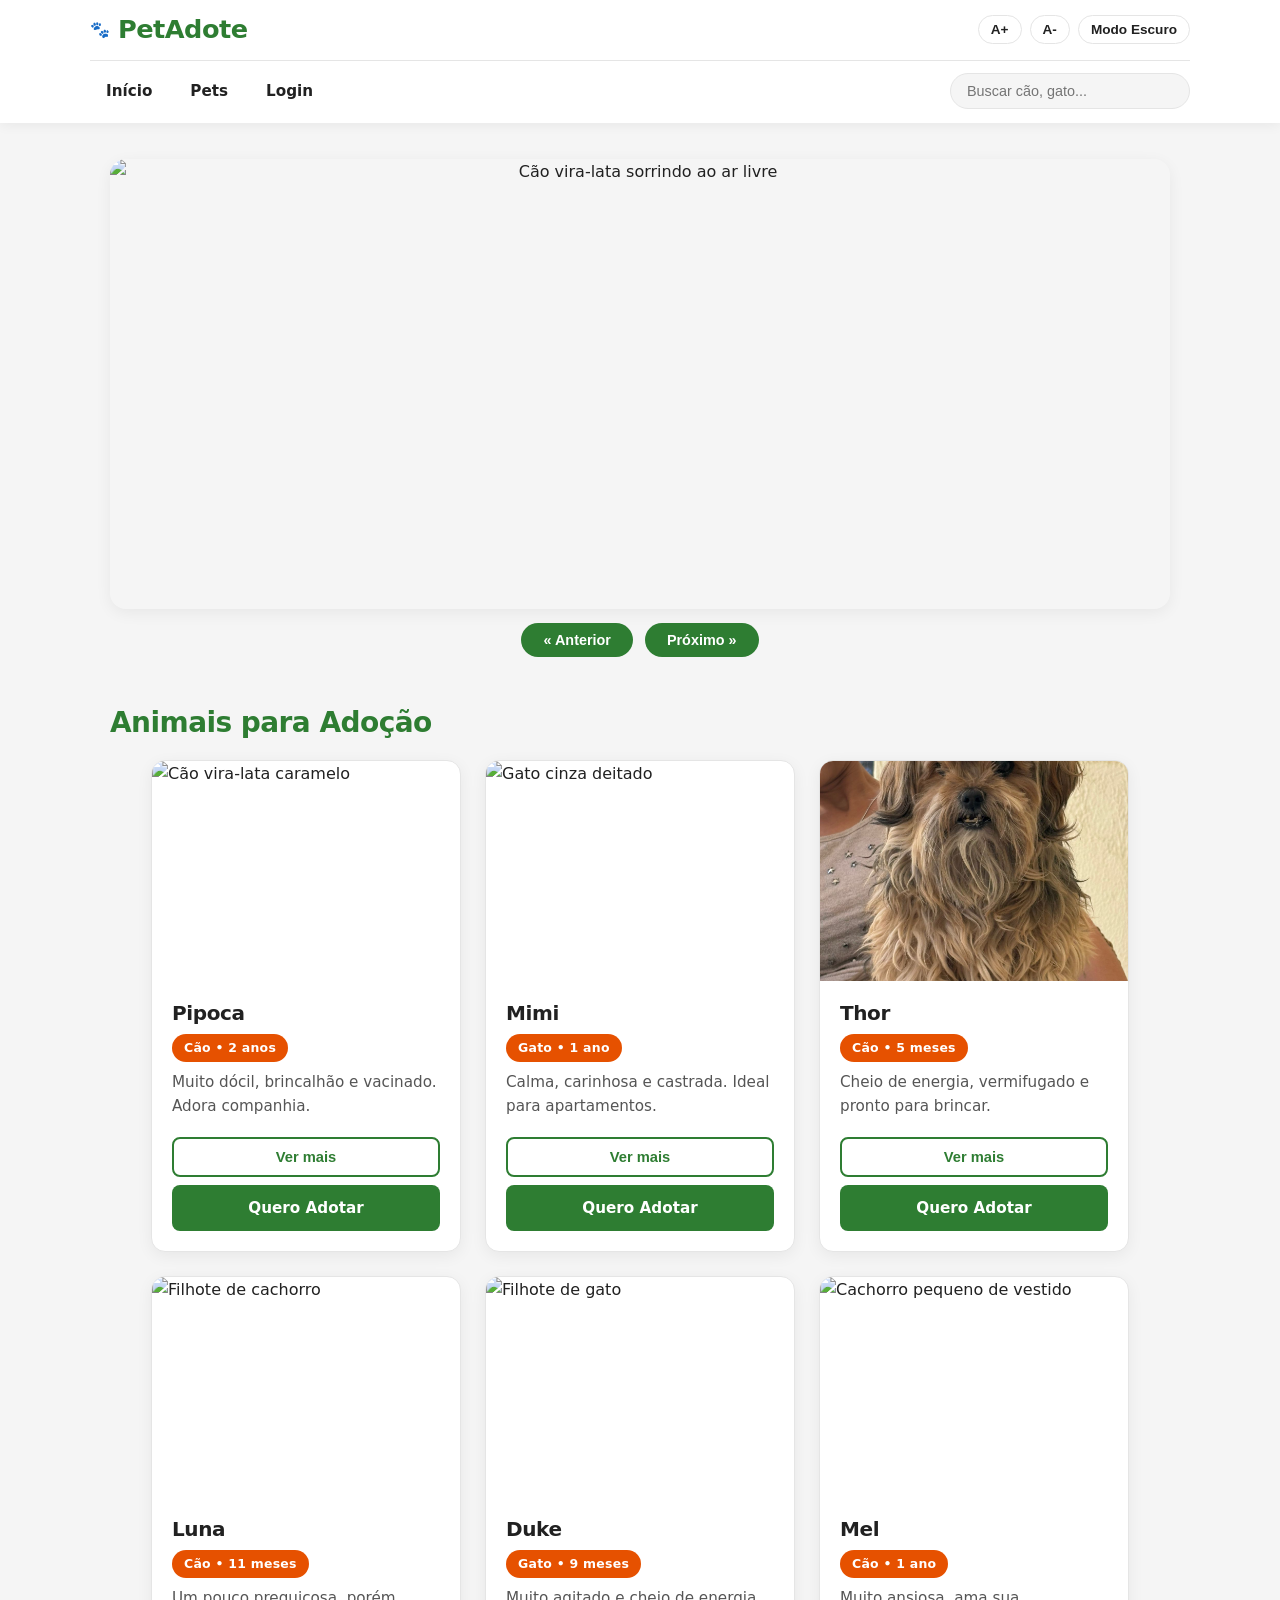
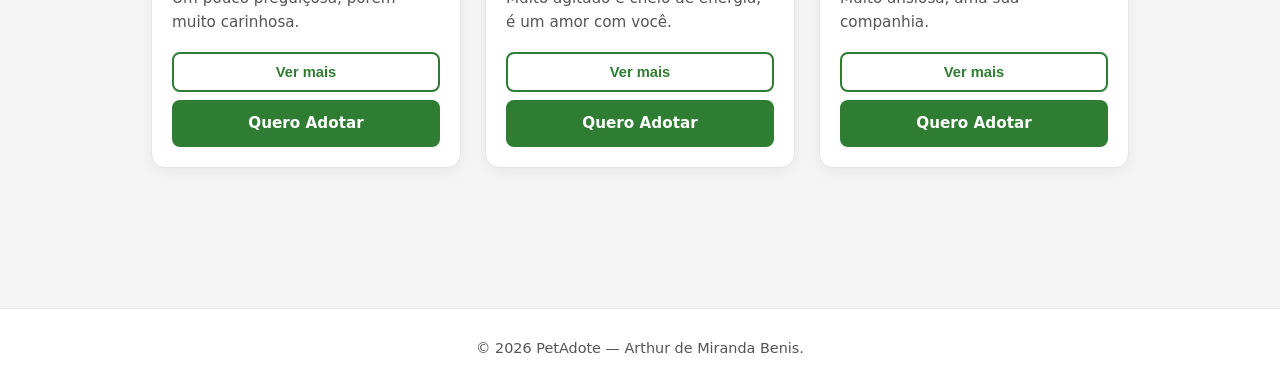
==== commit b5cb400e: "Update index.html" ====
--- a/index.html
+++ b/index.html
@@ -88,7 +88,7 @@
         </article>
 
         <article class="card-pet">
-          <img src="https://images.unsplash.com/photo-1762447984990-165426bfec44?q=80&w=735&auto=format&fit=crop&ixlib=rb-4.1.0&ixid=NHwxMjA3fDA%3D" alt="Filhote de cachorro">
+          <img src="https://images.unsplash.com/photo-1753128681155-d356ac106379?q=80&w=687&auto=format&fit=crop&ixlib=rb-4.1.0&ixid=NHwxMjA3fDA%3D" alt="Filhote de cachorro">
           <div class="card-conteudo">
             <h3>Luna</h3>
             <span class="tag">Cão • 11 meses</span>
--- a/style.css
+++ b/style.css
@@ -1,417 +1,319 @@
-/* var */
-   :root {
-    --bg-pagina: #F5F5F5;
-    --bg-card: #FFFFFF;
-    --cor-texto: #212121;
-    --cor-texto-suave: #555555;
-    --cor-primaria: #2E7D32;
-    --cor-primaria-hover: #1B5E20;
-    --cor-secundaria: #E65100;
-    --cor-borda: #E5E5E5;
-    --sombra-header: 0 2px 12px rgba(0, 0, 0, 0.06);
-    --sombra-card: 0 4px 16px rgba(0, 0, 0, 0.06);
-    --sombra-hover: 0 10px 24px rgba(0, 0, 0, 0.12);
-    --tamanho-fonte: 16px;
-  }
-  
-  body.dark-mode {
-    --bg-pagina: #121212;
-    --bg-card: #1E1E1E;
-    --cor-texto: #FFFFFF;
-    --cor-texto-suave: #BDBDBD;
-    --cor-primaria: #4CAF50;
-    --cor-primaria-hover: #388E3C;
-    --cor-secundaria: #FF9800;
-    --cor-borda: #2E2E2E;
-    --sombra-header: 0 2px 12px rgba(0, 0, 0, 0.45);
-    --sombra-card: 0 4px 16px rgba(0, 0, 0, 0.35);
-    --sombra-hover: 0 10px 24px rgba(0, 0, 0, 0.55);
-  }
-  
-/*reset e tipografia*/
-  * {
-    box-sizing: border-box;
-  }
-  
-  html {
-    font-size: var(--tamanho-fonte);
-    scroll-behavior: smooth;
-  }
-  
-  body {
-    margin: 0;
-    font-family: 'Segoe UI', system-ui, -apple-system, Roboto, Arial, sans-serif;
-    background-color: var(--bg-pagina);
-    color: var(--cor-texto);
-    line-height: 1.6;
-    min-height: 100vh;
-    display: flex;
-    flex-direction: column;
-    -webkit-font-smoothing: antialiased;
-    transition: background-color 0.25s ease, color 0.25s ease;
-  }
-  
-  h1, h2, h3 {
-    letter-spacing: -0.02em;
-    line-height: 1.25;
-  }
-  
-  a:focus-visible,
-  button:focus-visible,
-  input:focus-visible,
-  textarea:focus-visible {
-    outline: 2px solid var(--cor-primaria);
-    outline-offset: 2px;
-  }
-  
-  /*Navbar*/
-  header {
-    background-color: var(--bg-card);
-    box-shadow: var(--sombra-header);
-    padding: 14px 24px;
-    position: sticky;
-    top: 0;
-    z-index: 100;
-  }
-  
-  .header-container {
-    max-width: 1100px;
-    margin: 0 auto;
-    display: flex;
-    justify-content: space-between;
-    align-items: center;
-    flex-wrap: wrap;
-    gap: 12px;
-  }
-  
-  .logo {
-    display: flex;
-    align-items: center;
-    gap: 10px;
-  }
-  
-  .logo h1 {
-    margin: 0;
-    font-size: 1.6rem;
-    font-weight: 800;
-    color: var(--cor-primaria);
-  }
-  
-  .acessibilidade {
-    display: flex;
-    gap: 8px;
-    flex-wrap: wrap;
-  }
-  
-  .acessibilidade button {
-    padding: 6px 12px;
-    cursor: pointer;
-    background-color: transparent;
-    color: var(--cor-texto);
-    border: 1px solid var(--cor-borda);
-    border-radius: 999px;
-    font-size: 0.85rem;
-    font-weight: 600;
-  }
-  
-  nav {
-    max-width: 1100px;
-    margin: 14px auto 0;
-    padding-top: 12px;
-    border-top: 1px solid var(--cor-borda);
-    display: flex;
-    justify-content: space-between;
-    align-items: center;
-    flex-wrap: wrap;
-    gap: 14px;
-  }
-  
-  nav ul {
-    list-style: none;
-    display: flex;
-    flex-wrap: wrap;
-    gap: 6px;
-    padding: 0;
-    margin: 0;
-  }
-  
-  nav a {
-    text-decoration: none;
-    color: var(--cor-texto);
-    font-weight: 600;
-    font-size: 0.95rem;
-    padding: 8px 16px;
-    border-radius: 999px;
-    transition: background-color 0.2s ease, color 0.2s ease;
-  }
-  
-  nav a:hover {
-    background-color: var(--cor-primaria);
-    color: #FFFFFF;
-  }
-  
-  .busca-box input {
-    padding: 9px 16px;
-    width: 240px;
-    max-width: 100%;
-    border: 1px solid var(--cor-borda);
-    border-radius: 999px;
-    background-color: var(--bg-pagina);
-    color: var(--cor-texto);
-    font-size: 0.9rem;
-    transition: border-color 0.2s ease, box-shadow 0.2s ease;
-  }
-  
-  .busca-box input:focus {
-    border-color: var(--cor-primaria);
-    box-shadow: 0 0 0 3px rgba(46, 125, 50, 0.15);
-  }
-  
-  /*principal*/
-  main {
-    max-width: 1100px;
-    width: 100%;
-    margin: 36px auto;
-    padding: 0 20px;
-    flex: 1;
-  }
-  
-  main section {
-    margin-bottom: 48px;
-  }
-  
-  main h2 {
-    font-size: 1.75rem;
-    font-weight: 700;
-    color: var(--cor-primaria);
-    margin: 0 0 20px;
-  }
-  
-/*carrosel*/
-  .secao-carrossel {
-    text-align: center;
-  }
-  
-  .carrossel img {
-    width: 100%;
-    height: 400px;
-    object-fit: cover;
-    border-radius: 16px;
-    box-shadow: var(--sombra-card);
-    display: block;
-  }
-  
-  .controles-carrossel {
-    margin-top: 14px;
-    display: flex;
-    justify-content: center;
-    gap: 12px;
-  }
-  
-  .controles-carrossel button {
-    padding: 9px 22px;
-    background-color: var(--cor-primaria);
-    color: #FFFFFF;
-    border: none;
-    border-radius: 999px;
-    cursor: pointer;
-    font-weight: 600;
-    font-size: 0.9rem;
-  }
-  
-/*grade pets*/
-  .grid-pets {
-    display: flex;
-    gap: 24px;
-    flex-wrap: wrap;
-    justify-content: center;
-  }
-  
-  .card-pet {
-    background-color: var(--bg-card);
-    border: 1px solid var(--cor-borda);
-    border-radius: 14px;
-    width: 310px;
-    overflow: hidden;
-    box-shadow: var(--sombra-card);
-    display: flex;
-    flex-direction: column;
-    transition: transform 0.25s ease, box-shadow 0.25s ease;
-  }
-  
-  .card-pet:hover {
-    transform: translateY(-6px);
-    box-shadow: var(--sombra-hover);
-  }
-  
-  .card-pet img {
-    width: 100%;
-    height: 220px;
-    object-fit: cover;
-    transition: transform 0.35s ease;
-  }
-  
-  .card-pet:hover img {
-    transform: scale(1.04);
-  }
-  
-  .card-conteudo {
-    padding: 20px;
-    display: flex;
-    flex-direction: column;
-    flex: 1;
-  }
-  
-  .card-conteudo h3 {
-    margin: 0 0 8px;
-    font-size: 1.25rem;
-    font-weight: 700;
-  }
-  
-  .card-conteudo p {
-    color: var(--cor-texto-suave);
-    font-size: 0.95rem;
-    margin: 8px 0 18px;
-  }
-  
-  .tag {
-    display: inline-block;
-    align-self: flex-start;
-    background-color: var(--cor-secundaria);
-    color: #FFFFFF;
-    padding: 4px 12px;
-    font-size: 0.78rem;
-    font-weight: 700;
-    letter-spacing: 0.02em;
-    border-radius: 999px;
-  }
-  
-  .btn-adotar {
-    display: block;
-    text-align: center;
-    background-color: var(--cor-primaria);
-    color: #FFFFFF;
-    text-decoration: none;
-    font-weight: 700;
-    font-size: 0.95rem;
-    padding: 11px 16px;
-    border-radius: 8px;
-    margin-top: auto;
-  }
-  
-/*login*/
-  .secao-contato,
-  .secao-login {
-    background-color: var(--bg-card);
-    padding: 32px;
-    border-radius: 16px;
-    border: 1px solid var(--cor-borda);
-    box-shadow: var(--sombra-card);
-  }
-  
-  .secao-contato {
-    max-width: 720px;
-    margin: 48px auto 0;
-  }
-  
-  .secao-login {
-    max-width: 440px;
-    margin: 48px auto;
-  }
-  
-  .secao-contato h2,
-  .secao-login h2 {
-    margin-top: 0;
-    margin-bottom: 20px;
-    color: var(--cor-primaria);
-  }
-  
-  .campo {
-    margin-bottom: 18px;
-  }
-  
-  .campo label {
-    display: block;
-    margin-bottom: 6px;
-    font-weight: 600;
-    font-size: 0.92rem;
-  }
-  
-  .campo input,
-  .campo textarea {
-    width: 100%;
-    padding: 12px 14px;
-    border: 1px solid var(--cor-borda);
-    border-radius: 8px;
-    background-color: var(--bg-pagina);
-    color: var(--cor-texto);
-    font-family: inherit;
-    font-size: 0.95rem;
-    transition: border-color 0.2s ease, box-shadow 0.2s ease;
-  }
-  
-  .campo input:focus,
-  .campo textarea:focus {
-    border-color: var(--cor-primaria);
-    box-shadow: 0 0 0 3px rgba(46, 125, 50, 0.15);
-  }
-  
-  .btn-enviar {
-    background-color: var(--cor-primaria);
-    color: #FFFFFF;
-    border: none;
-    padding: 12px 28px;
-    border-radius: 8px;
-    cursor: pointer;
-    font-weight: 700;
-    font-size: 1rem;
-  }
-  
-  .secao-login .btn-enviar {
-    width: 100%;
-  }
-  
-  .feedback-login {
-    margin-top: 16px;
-    font-weight: 600;
-    color: var(--cor-primaria);
-    text-align: center;
-  }
-  
-/*hover*/
-  .acessibilidade button,
-  .controles-carrossel button,
-  .btn-adotar,
-  .btn-enviar {
-    transition: background-color 0.2s ease, color 0.2s ease, transform 0.2s ease, box-shadow 0.2s ease;
-  }
-  
-  .controles-carrossel button:hover,
-  .btn-adotar:hover,
-  .btn-enviar:hover {
-    background-color: var(--cor-primaria-hover);
-    transform: translateY(-2px);
-    box-shadow: 0 6px 14px rgba(0, 0, 0, 0.16);
-  }
-  
-  .acessibilidade button:hover {
-    background-color: var(--cor-primaria);
-    color: #FFFFFF;
-    border-color: var(--cor-primaria);
-  }
-  
-/*rodape*/
-  footer {
-    width: 100%;
-    text-align: center;
-    padding: 28px 20px;
-    background-color: var(--bg-card);
-    border-top: 1px solid var(--cor-borda);
-    margin-top: 56px;
-    font-size: 0.9rem;
-    color: var(--cor-texto-suave);
-  }
-  
-  footer p {
-    margin: 0;
-  }
+/* Variáveis e Temas */
+:root {
+  --bg-pagina: #F5F5F5;
+  --bg-card: #FFFFFF;
+  --cor-texto: #212121;
+  --cor-texto-suave: #555555;
+  --cor-primaria: #2E7D32;
+  --cor-primaria-hover: #1B5E20;
+  --cor-secundaria: #E65100;
+  --cor-borda: #E5E5E5;
+  --sombra-header: 0 2px 12px rgba(0, 0, 0, 0.06);
+  --sombra-card: 0 4px 16px rgba(0, 0, 0, 0.06);
+  --sombra-hover: 0 10px 24px rgba(0, 0, 0, 0.12);
+  --tamanho-fonte: 16px;
+}
+body.dark-mode {
+  --bg-pagina: #121212;
+  --bg-card: #1E1E1E;
+  --cor-texto: #FFFFFF;
+  --cor-texto-suave: #BDBDBD;
+  --cor-primaria: #4CAF50;
+  --cor-primaria-hover: #388E3C;
+  --cor-secundaria: #FF9800;
+  --cor-borda: #2E2E2E;
+  --sombra-header: 0 2px 12px rgba(0, 0, 0, 0.45);
+  --sombra-card: 0 4px 16px rgba(0, 0, 0, 0.35);
+  --sombra-hover: 0 10px 24px rgba(0, 0, 0, 0.55);
+}
+
+/* Reset e Base */
+* { box-sizing: border-box; }
+html { font-size: var(--tamanho-fonte); scroll-behavior: smooth; }
+body {
+  margin: 0;
+  font-family: 'Segoe UI', system-ui, -apple-system, Roboto, Arial, sans-serif;
+  background: var(--bg-pagina);
+  color: var(--cor-texto);
+  line-height: 1.6;
+  min-height: 100vh;
+  display: flex;
+  flex-direction: column;
+  -webkit-font-smoothing: antialiased;
+  transition: background-color 0.25s ease, color 0.25s ease;
+}
+h1, h2, h3 { letter-spacing: -0.02em; line-height: 1.25; }
+a:focus-visible, button:focus-visible, input:focus-visible, textarea:focus-visible {
+  outline: 2px solid var(--cor-primaria);
+  outline-offset: 2px;
+}
+
+/* Cabeçalho e Navegação */
+header {
+  background: var(--bg-card);
+  box-shadow: var(--sombra-header);
+  padding: 14px 24px;
+  position: sticky;
+  top: 0;
+  z-index: 100;
+}
+.header-container, nav {
+  max-width: 1100px;
+  margin: 0 auto;
+  display: flex;
+  justify-content: space-between;
+  align-items: center;
+  flex-wrap: wrap;
+  gap: 12px;
+}
+.logo, .acessibilidade, nav ul {
+  display: flex;
+  align-items: center;
+  flex-wrap: wrap;
+  gap: 8px;
+}
+.logo h1 { margin: 0; font-size: 1.6rem; font-weight: 800; color: var(--cor-primaria); }
+.acessibilidade button {
+  padding: 6px 12px;
+  cursor: pointer;
+  background: transparent;
+  color: var(--cor-texto);
+  border: 1px solid var(--cor-borda);
+  border-radius: 999px;
+  font-size: 0.85rem;
+  font-weight: 600;
+}
+nav {
+  margin-top: 14px;
+  padding-top: 12px;
+  border-top: 1px solid var(--cor-borda);
+}
+nav ul { list-style: none; padding: 0; margin: 0; gap: 6px; }
+nav a {
+  text-decoration: none;
+  color: var(--cor-texto);
+  font-weight: 600;
+  font-size: 0.95rem;
+  padding: 8px 16px;
+  border-radius: 999px;
+  transition: background-color 0.2s ease, color 0.2s ease;
+}
+nav a:hover, .acessibilidade button:hover {
+  background: var(--cor-primaria);
+  color: #FFFFFF;
+  border-color: var(--cor-primaria);
+}
+.busca-box input {
+  padding: 9px 16px;
+  width: 240px;
+  max-width: 100%;
+  border: 1px solid var(--cor-borda);
+  border-radius: 999px;
+  background: var(--bg-pagina);
+  color: var(--cor-texto);
+  font-size: 0.9rem;
+  transition: border-color 0.2s ease, box-shadow 0.2s ease;
+}
+
+/* Conteúdo Principal e Carrossel */
+main {
+  max-width: 1100px;
+  width: 100%;
+  margin: 36px auto;
+  padding: 0 20px;
+  flex: 1;
+}
+main section { margin-bottom: 48px; }
+main h2 { font-size: 1.75rem; font-weight: 700; color: var(--cor-primaria); margin: 0 0 20px; }
+.secao-carrossel { text-align: center; }
+.carrossel img {
+  width: 100%;
+  height: 450px;
+  object-fit: cover;
+  border-radius: 16px;
+  box-shadow: var(--sombra-card);
+  display: block;
+  transition: opacity 0.35s ease, transform 0.35s ease;
+}
+.carrossel img.trocando { opacity: 0; transform: scale(0.985); }
+.controles-carrossel {
+  margin-top: 14px;
+  display: flex;
+  justify-content: center;
+  gap: 12px;
+}
+
+/* Grade e Cartões de Pets */
+.grid-pets { display: flex; gap: 24px; flex-wrap: wrap; justify-content: center; }
+.card-pet {
+  background: var(--bg-card);
+  border: 1px solid var(--cor-borda);
+  border-radius: 14px;
+  width: 310px;
+  overflow: hidden;
+  box-shadow: var(--sombra-card);
+  display: flex;
+  flex-direction: column;
+  transition: transform 0.25s ease, box-shadow 0.25s ease;
+}
+.card-pet:hover { transform: translateY(-6px); box-shadow: var(--sombra-hover); }
+.card-pet img { width: 100%; height: 220px; object-fit: cover; transition: transform 0.35s ease; }
+.card-pet:hover img { transform: scale(1.04); }
+.card-conteudo { padding: 20px; display: flex; flex-direction: column; flex: 1; }
+.card-conteudo h3 { margin: 0 0 8px; font-size: 1.25rem; font-weight: 700; }
+.card-conteudo p { color: var(--cor-texto-suave); font-size: 0.95rem; margin: 8px 0 18px; }
+.tag {
+  display: inline-block;
+  align-self: flex-start;
+  background: var(--cor-secundaria);
+  color: #FFFFFF;
+  padding: 4px 12px;
+  font-size: 0.78rem;
+  font-weight: 700;
+  letter-spacing: 0.02em;
+  border-radius: 999px;
+}
+.card-acoes { display: flex; flex-direction: column; gap: 8px; margin-top: auto; }
+
+/* Botões Globais */
+.controles-carrossel button, .btn-adotar, .btn-enviar {
+  background: var(--cor-primaria);
+  color: #FFFFFF;
+  border: none;
+  cursor: pointer;
+  font-weight: 700;
+  text-decoration: none;
+  text-align: center;
+}
+.controles-carrossel button { padding: 9px 22px; border-radius: 999px; font-size: 0.9rem; font-weight: 600; }
+.btn-adotar { display: block; font-size: 0.95rem; padding: 11px 16px; border-radius: 8px; }
+.btn-enviar { padding: 12px 28px; border-radius: 8px; font-size: 1rem; }
+.btn-ver-mais {
+  width: 100%;
+  padding: 10px 16px;
+  background: transparent;
+  color: var(--cor-primaria);
+  border: 2px solid var(--cor-primaria);
+  border-radius: 8px;
+  font-weight: 700;
+  font-size: 0.92rem;
+  cursor: pointer;
+}
+.btn-ver-mais:hover { background: var(--cor-primaria); color: #FFFFFF; }
+.acessibilidade button, .controles-carrossel button, .btn-adotar, .btn-enviar, .btn-ver-mais {
+  transition: background-color 0.2s ease, color 0.2s ease, transform 0.2s ease, box-shadow 0.2s ease;
+}
+.controles-carrossel button:hover, .btn-adotar:hover, .btn-enviar:hover {
+  background: var(--cor-primaria-hover);
+  transform: translateY(-2px);
+  box-shadow: 0 6px 14px rgba(0, 0, 0, 0.16);
+}
+/* Modal Bio Pet */
+.modal-overlay {
+  position: fixed;
+  inset: 0;
+  background: rgba(0, 0, 0, 0.65);
+  display: flex;
+  justify-content: center;
+  align-items: center;
+  padding: 20px;
+  z-index: 1000;
+}
+.modal-overlay[hidden] { display: none; }
+.modal-conteudo {
+  background: var(--bg-card);
+  color: var(--cor-texto);
+  border: 1px solid var(--cor-borda);
+  border-radius: 16px;
+  max-width: 540px;
+  width: 100%;
+  max-height: 90vh;
+  overflow-y: auto;
+  position: relative;
+  box-shadow: var(--sombra-hover);
+  animation: aparecerModal 0.25s ease;
+}
+@keyframes aparecerModal {
+  from { opacity: 0; transform: translateY(12px); }
+  to { opacity: 1; transform: translateY(0); }
+}
+.btn-fechar-modal {
+  position: absolute;
+  top: 12px;
+  right: 12px;
+  width: 36px;
+  height: 36px;
+  border-radius: 50%;
+  border: none;
+  background: var(--bg-card);
+  color: var(--cor-texto);
+  font-size: 1.5rem;
+  line-height: 1;
+  cursor: pointer;
+  box-shadow: 0 2px 8px rgba(0, 0, 0, 0.2);
+}
+.btn-fechar-modal:hover { background: var(--cor-primaria); color: #FFFFFF; }
+.modal-conteudo img { width: 100%; height: 250px; object-fit: cover; display: block; }
+.modal-texto { padding: 24px; }
+.modal-texto h3 { margin: 10px 0 12px; font-size: 1.5rem; color: var(--cor-primaria); }
+.modal-texto p { margin: 0 0 16px; }
+.lista-detalhes {
+  list-style: none;
+  padding: 12px 16px;
+  margin: 0 0 20px;
+  background: var(--bg-pagina);
+  border-radius: 10px;
+  border: 1px solid var(--cor-borda);
+  font-size: 0.92rem;
+}
+.lista-detalhes li + li { margin-top: 6px; }
+
+/* Formulários e Login */
+.secao-contato, .secao-login {
+  background: var(--bg-card);
+  padding: 32px;
+  border-radius: 16px;
+  border: 1px solid var(--cor-borda);
+  box-shadow: var(--sombra-card);
+}
+.secao-contato { max-width: 720px; margin: 48px auto 0; }
+.secao-login { max-width: 440px; margin: 48px auto; }
+.secao-contato h2, .secao-login h2 { margin: 0 0 20px; color: var(--cor-primaria); }
+.campo { margin-bottom: 18px; }
+.campo label { display: block; margin-bottom: 6px; font-weight: 600; font-size: 0.92rem; }
+.campo input, .campo textarea {
+  width: 100%;
+  padding: 12px 14px;
+  border: 1px solid var(--cor-borda);
+  border-radius: 8px;
+  background: var(--bg-pagina);
+  color: var(--cor-texto);
+  font: inherit;
+  font-size: 0.95rem;
+  transition: border-color 0.2s ease, box-shadow 0.2s ease;
+}
+.busca-box input:focus, .campo input:focus, .campo textarea:focus {
+  border-color: var(--cor-primaria);
+  box-shadow: 0 0 0 3px rgba(46, 125, 50, 0.15);
+}
+.secao-login .btn-enviar { width: 100%; }
+.feedback-login { margin-top: 16px; font-weight: 600; color: var(--cor-primaria); text-align: center; }
+
+/* Rodapé e Responsividade */
+footer {
+  width: 100%;
+  text-align: center;
+  padding: 28px 20px;
+  background: var(--bg-card);
+  border-top: 1px solid var(--cor-borda);
+  margin-top: 56px;
+  font-size: 0.9rem;
+  color: var(--cor-texto-suave);
+}
+footer p { margin: 0; }
+@media (max-width: 640px) {
+  header { position: static; }
+  .carrossel img { height: 240px; }
+  .busca-box, .busca-box input, .card-pet { width: 100%; }
+  .secao-contato, .secao-login { padding: 22px; }
+}
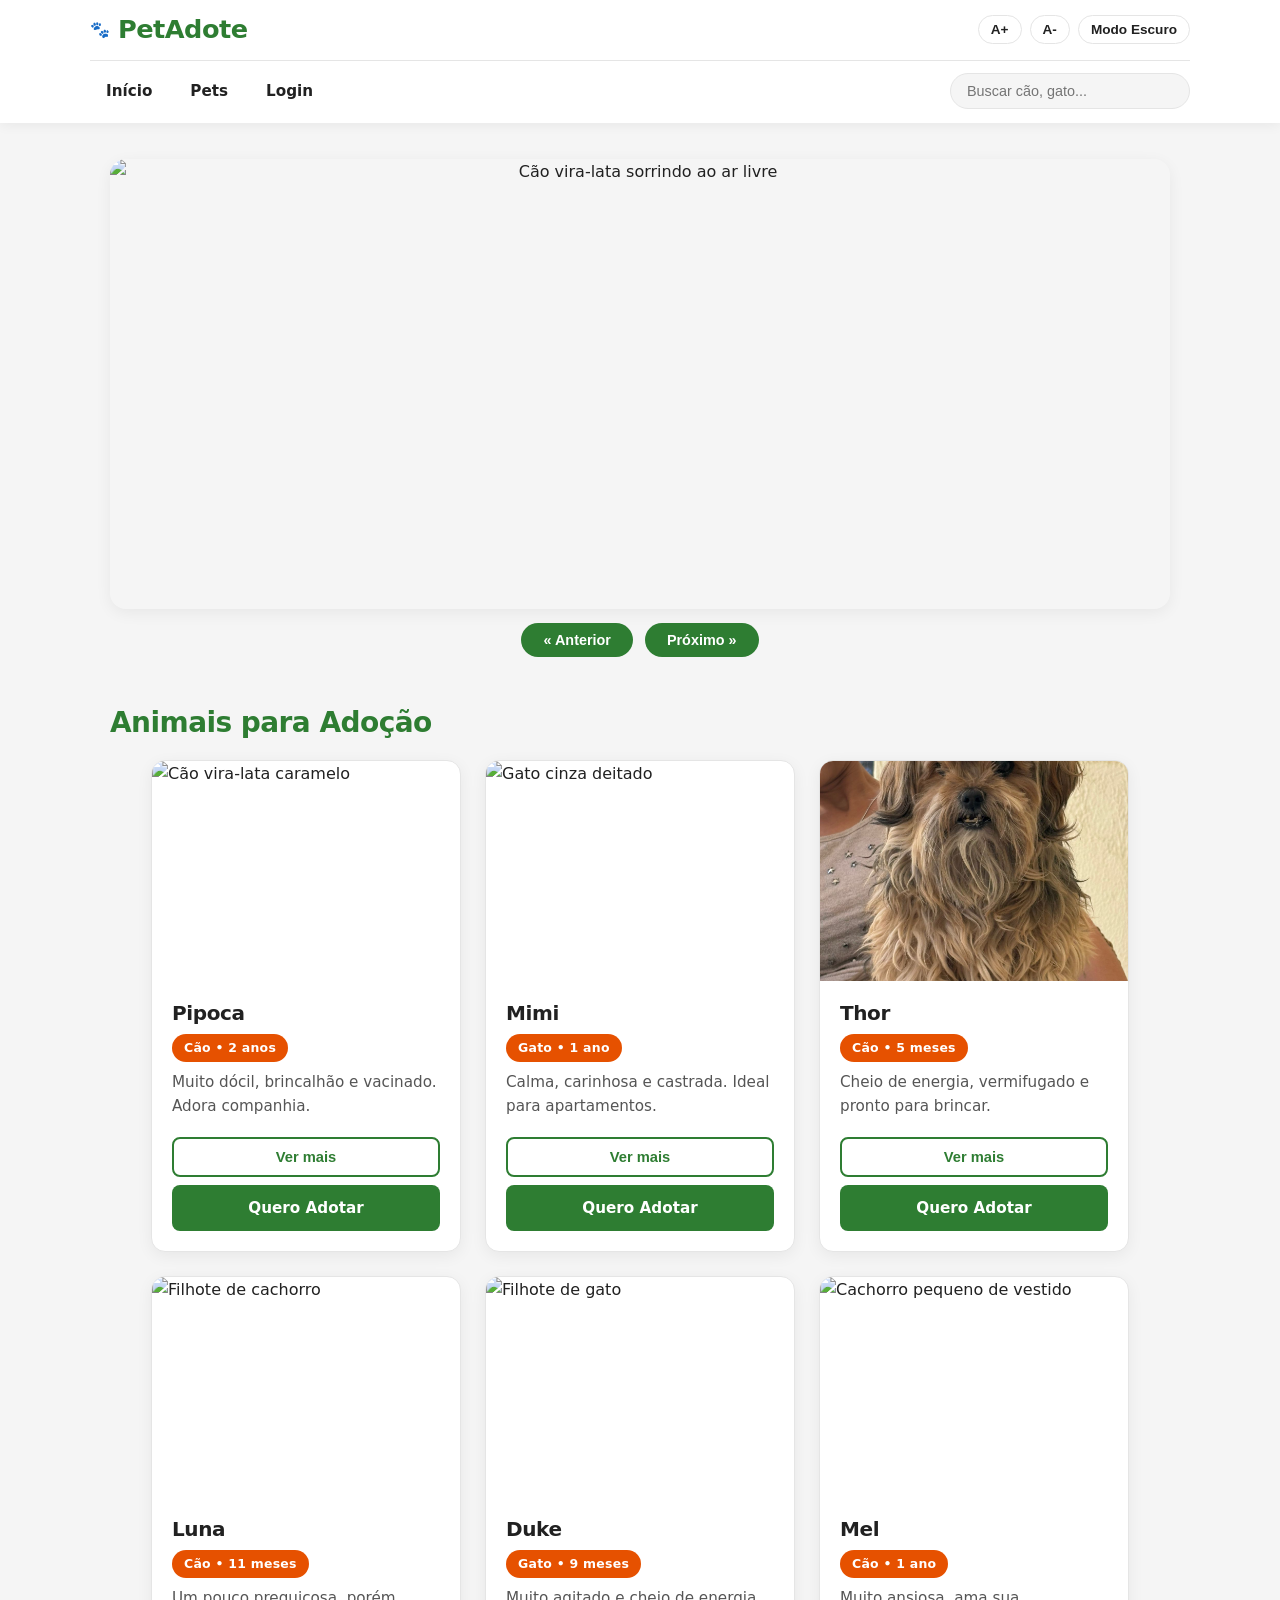
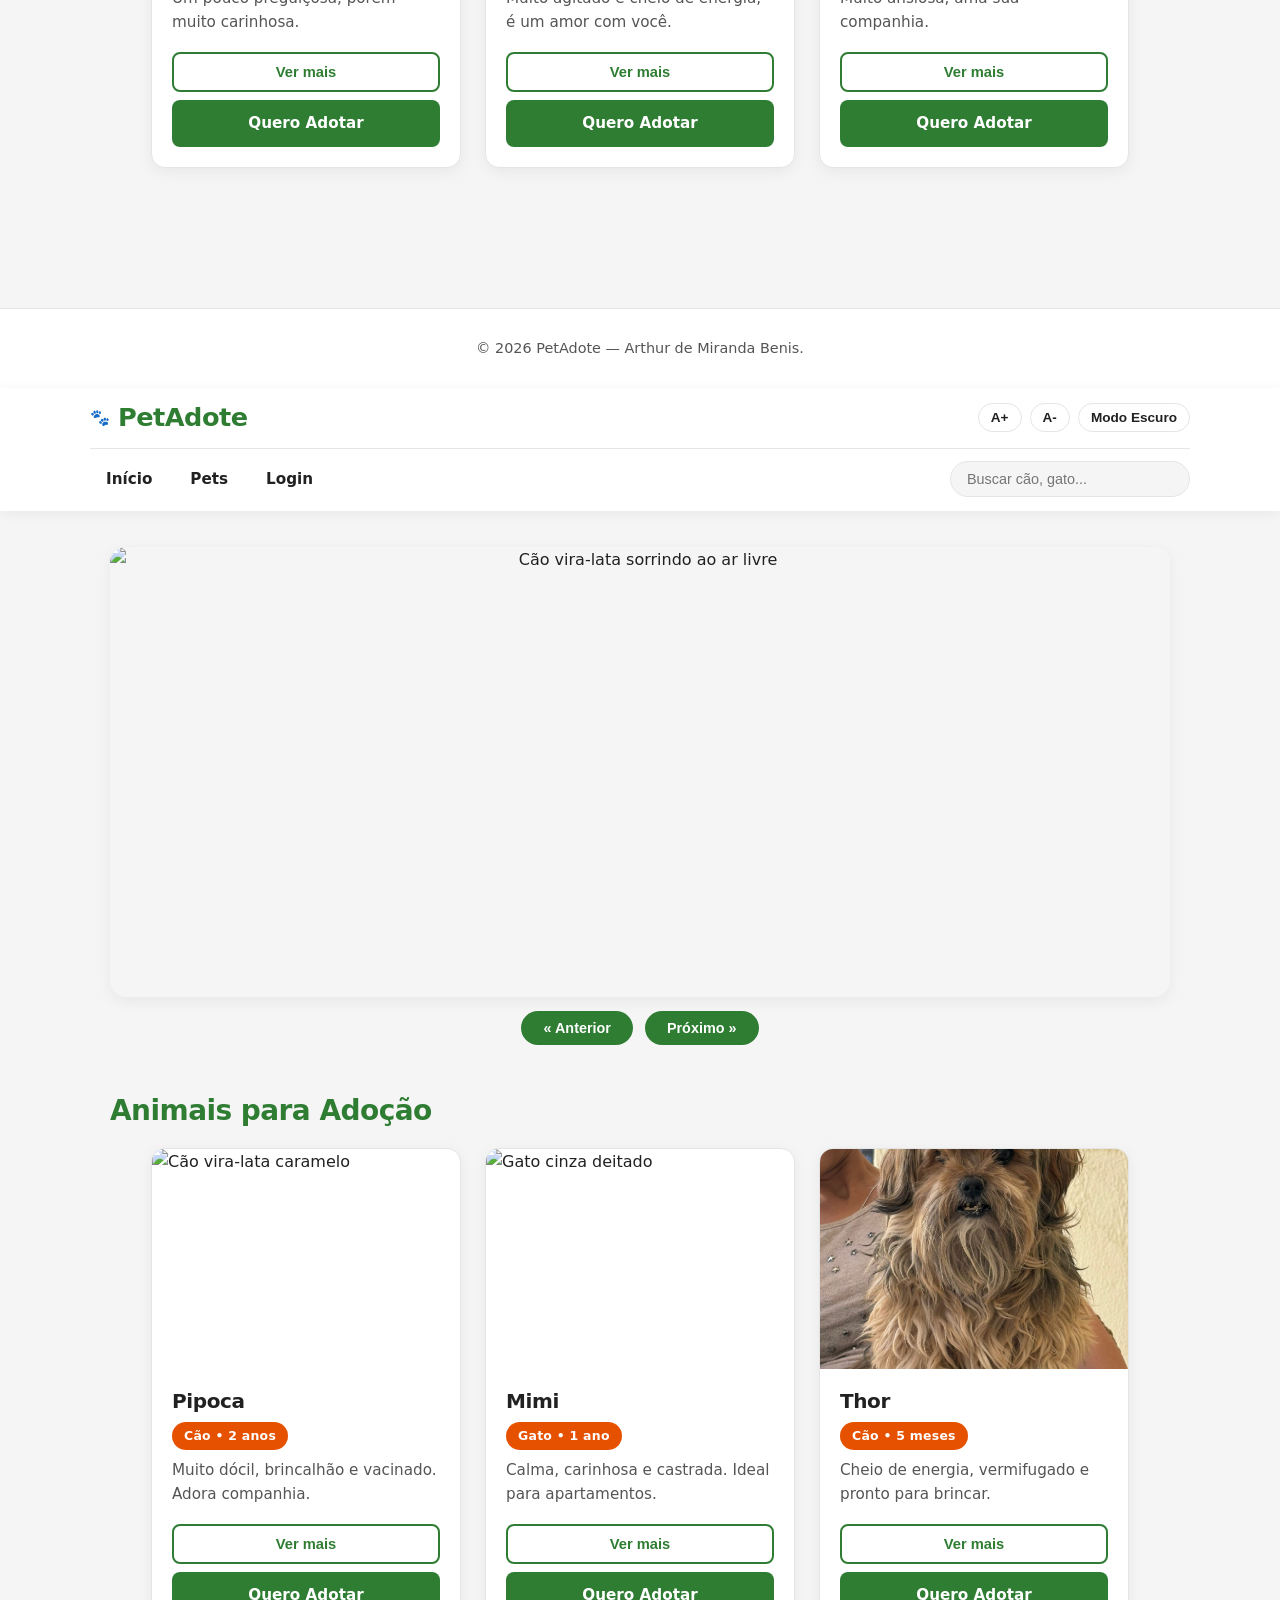
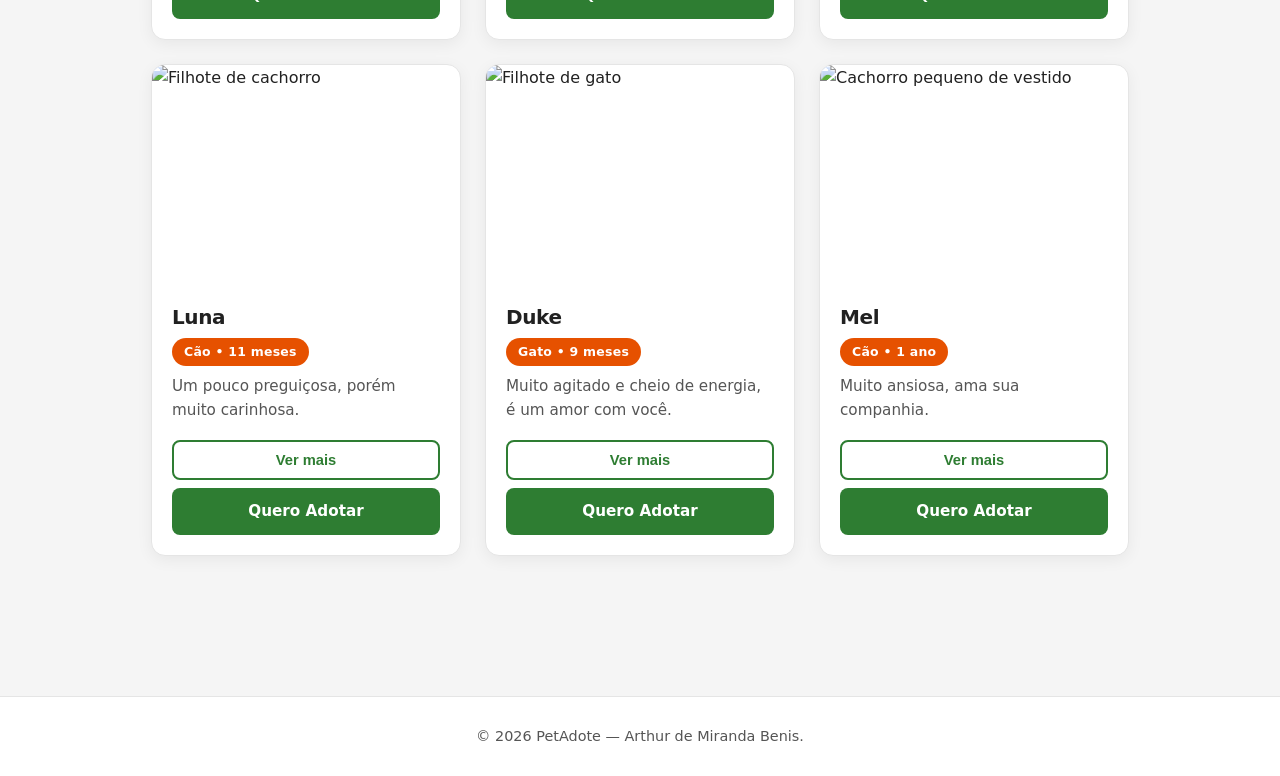
==== commit 690225f8: "Update index.html" ====
--- a/index.html
+++ b/index.html
@@ -149,4 +149,155 @@
 
   <script src="script.js"></script>
 </body>
+</html><!DOCTYPE html>
+<html lang="pt-BR">
+<head>
+  <meta charset="UTF-8">
+  <meta name="viewport" content="width=device-width, initial-scale=1.0">
+  <title>PetAdote - Adote um Amigo</title>
+  <link rel="icon" href="data:image/svg+xml,<svg xmlns=%22http://www.w3.org/2000/svg%22 viewBox=%220 0 100 100%22><text y=%22.9em%22 font-size=%2290%22>🐾</text></svg>">
+  <link rel="stylesheet" href="style.css">
+</head>
+<body>
+  <header>
+    <div class="header-container">
+      <div class="logo">
+        <span>🐾</span>
+        <h1>PetAdote</h1>
+      </div>
+
+      <div class="acessibilidade">
+        <button id="btn-aumentar" title="Aumentar fonte">A+</button>
+        <button id="btn-diminuir" title="Diminuir fonte">A-</button>
+        <button id="btn-tema">Modo Escuro</button>
+      </div>
+    </div>
+
+    <nav>
+      <ul>
+        <li><a href="#inicio">Início</a></li>
+        <li><a href="#pets">Pets</a></li>
+        <li><a href="login.html">Login</a></li>
+      </ul>
+      <div class="busca-box">
+        <input type="text" id="campo-busca" placeholder="Buscar cão, gato...">
+      </div>
+    </nav>
+  </header>
+
+  <main>
+    <section id="inicio" class="secao-carrossel">
+      <div class="carrossel">
+        <img id="img-carrossel" src="https://images.unsplash.com/photo-1543466835-00a7907e9de1?w=800&q=80" alt="Cão vira-lata sorrindo ao ar livre">
+        <div class="controles-carrossel">
+          <button id="btn-anterior">&laquo; Anterior</button>
+          <button id="btn-proximo">Próximo &raquo;</button>
+        </div>
+      </div>
+    </section>
+
+    <section id="pets" class="secao-pets">
+      <h2>Animais para Adoção</h2>
+      <div class="grid-pets" id="lista-pets">
+        <article class="card-pet">
+          <img src="https://images.unsplash.com/photo-1583511655857-d19b40a7a54e?w=400&q=80" alt="Cão vira-lata caramelo">
+          <div class="card-conteudo">
+            <h3>Pipoca</h3>
+            <span class="tag">Cão • 2 anos</span>
+            <p>Muito dócil, brincalhão e vacinado. Adora companhia.</p>
+            <div class="card-acoes">
+              <button type="button" class="btn-ver-mais" data-pet="pipoca">Ver mais</button>
+              <a href="login.html" class="btn-adotar">Quero Adotar</a>
+            </div>
+          </div>
+        </article>
+
+        <article class="card-pet">
+          <img src="https://images.unsplash.com/photo-1573865526739-10659fec78a5?w=400&q=80" alt="Gato cinza deitado">
+          <div class="card-conteudo">
+            <h3>Mimi</h3>
+            <span class="tag">Gato • 1 ano</span>
+            <p>Calma, carinhosa e castrada. Ideal para apartamentos.</p>
+            <div class="card-acoes">
+              <button type="button" class="btn-ver-mais" data-pet="mimi">Ver mais</button>
+              <a href="login.html" class="btn-adotar">Quero Adotar</a>
+            </div>
+          </div>
+        </article>
+
+        <article class="card-pet">
+          <img src="img/Tozada.jpg" alt="Cão filhote peludo">
+          <div class="card-conteudo">
+            <h3>Thor</h3>
+            <span class="tag">Cão • 5 meses</span>
+            <p>Cheio de energia, vermifugado e pronto para brincar.</p>
+            <div class="card-acoes">
+              <button type="button" class="btn-ver-mais" data-pet="thor">Ver mais</button>
+              <a href="login.html" class="btn-adotar">Quero Adotar</a>
+            </div>
+          </div>
+        </article>
+
+        <article class="card-pet">
+          <img src="https://images.unsplash.com/photo-1753128681155-d356ac106379?q=80&w=687&auto=format&fit=crop&ixlib=rb-4.1.0&ixid=NHwxMjA3fDA%3D" alt="Filhote de cachorro">
+          <div class="card-conteudo">
+            <h3>Luna</h3>
+            <span class="tag">Cão • 11 meses</span>
+            <p>Um pouco preguiçosa, porém muito carinhosa.</p>
+            <div class="card-acoes">
+              <button type="button" class="btn-ver-mais" data-pet="luna">Ver mais</button>
+              <a href="login.html" class="btn-adotar">Quero Adotar</a>
+            </div>
+          </div>
+        </article>
+
+        <article class="card-pet">
+          <img src="https://images.unsplash.com/photo-1638947693941-669835e07b4c?q=80&w=1170&auto=format&fit=crop&ixlib=rb-4.1.0&ixid=NHwxMjA3fDA%3D" alt="Filhote de gato">
+          <div class="card-conteudo">
+            <h3>Duke</h3>
+            <span class="tag">Gato • 9 meses</span>
+            <p>Muito agitado e cheio de energia, é um amor com você.</p>
+            <div class="card-acoes">
+              <button type="button" class="btn-ver-mais" data-pet="duke">Ver mais</button>
+              <a href="login.html" class="btn-adotar">Quero Adotar</a>
+            </div>
+          </div>
+        </article>
+
+        <article class="card-pet">
+          <img src="https://images.unsplash.com/photo-1563497425252-36b755215241?q=80&w=880&auto=format&fit=crop&ixlib=rb-4.1.0&ixid=NHwxMjA3fDA%3D" alt="Cachorro pequeno de vestido">
+          <div class="card-conteudo">
+            <h3>Mel</h3>
+            <span class="tag">Cão • 1 ano</span>
+            <p>Muito ansiosa, ama sua companhia.</p>
+            <div class="card-acoes">
+              <button type="button" class="btn-ver-mais" data-pet="mel">Ver mais</button>
+              <a href="login.html" class="btn-adotar">Quero Adotar</a>
+            </div>
+          </div>
+        </article>
+      </div>
+    </section>
+  </main>
+
+  <div id="modal-pet" class="modal-overlay" role="dialog" aria-modal="true" aria-labelledby="modal-titulo" hidden>
+    <div class="modal-conteudo">
+      <button type="button" id="fechar-modal" class="btn-fechar-modal" aria-label="Fechar detalhes">&times;</button>
+      <img id="modal-img" src="" alt="">
+      <div class="modal-texto">
+        <span id="modal-tag" class="tag"></span>
+        <h3 id="modal-titulo"></h3>
+        <p id="modal-bio"></p>
+        <ul id="modal-detalhes" class="lista-detalhes"></ul>
+        <a href="login.html" class="btn-adotar">Quero Adotar</a>
+      </div>
+    </div>
+  </div>
+
+  <footer>
+    <p>&copy; 2026 PetAdote — Arthur de Miranda Benis.</p>
+  </footer>
+
+  <script src="script.js"></script>
+</body>
 </html>
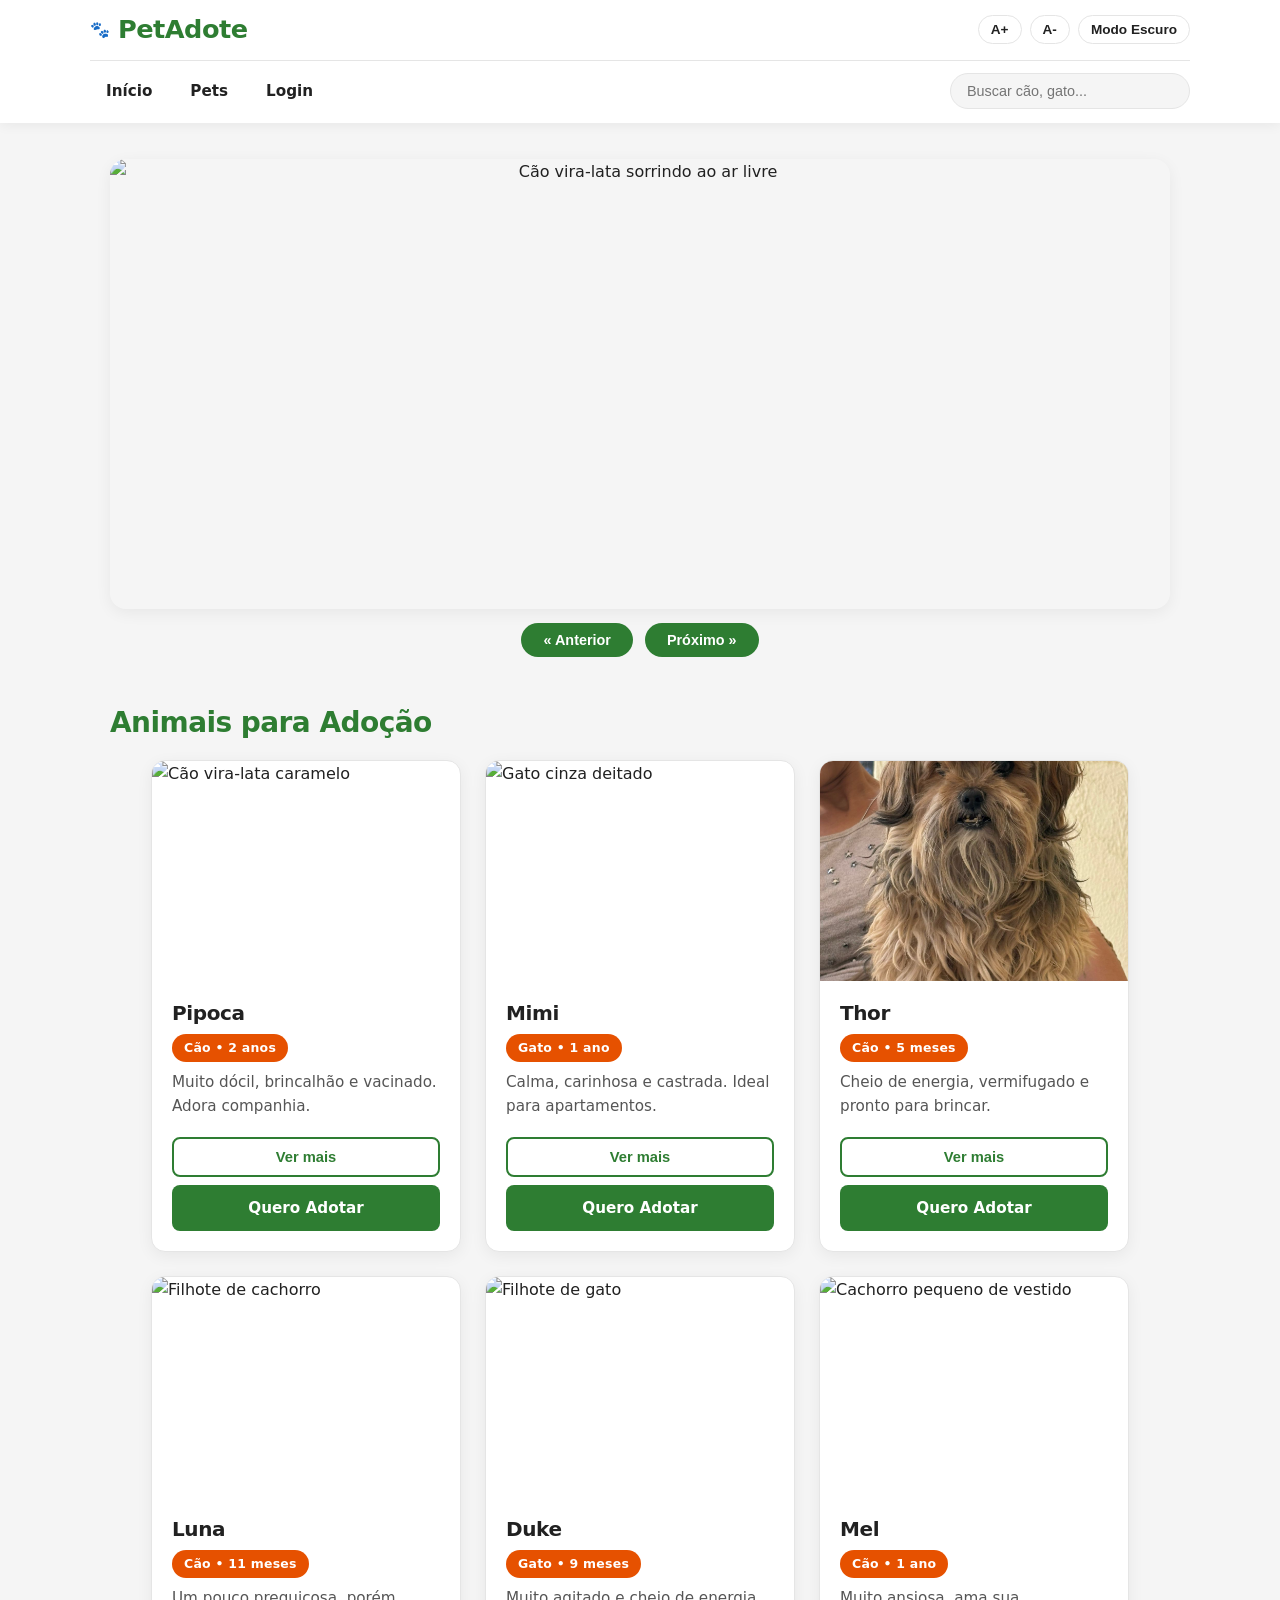
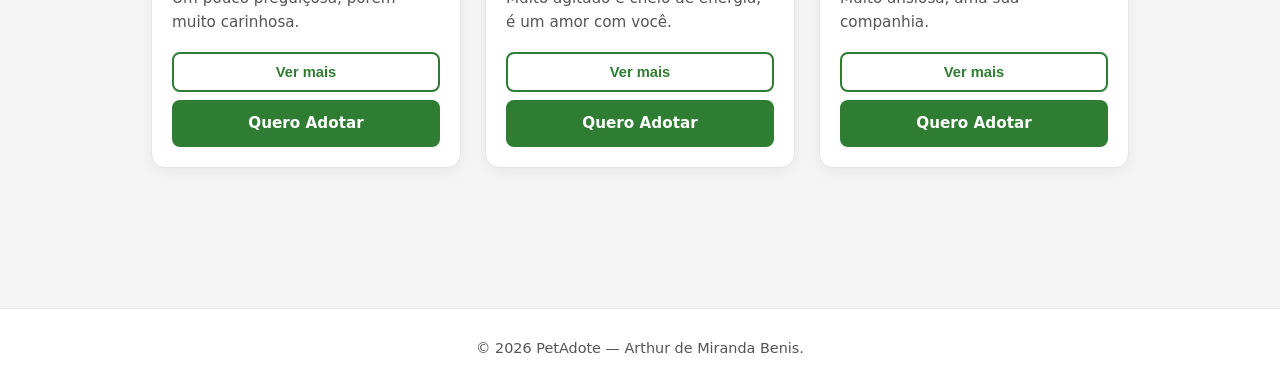
==== commit 5310750d: "Update index.html" ====
--- a/index.html
+++ b/index.html
@@ -149,155 +149,4 @@
 
   <script src="script.js"></script>
 </body>
-</html><!DOCTYPE html>
-<html lang="pt-BR">
-<head>
-  <meta charset="UTF-8">
-  <meta name="viewport" content="width=device-width, initial-scale=1.0">
-  <title>PetAdote - Adote um Amigo</title>
-  <link rel="icon" href="data:image/svg+xml,<svg xmlns=%22http://www.w3.org/2000/svg%22 viewBox=%220 0 100 100%22><text y=%22.9em%22 font-size=%2290%22>🐾</text></svg>">
-  <link rel="stylesheet" href="style.css">
-</head>
-<body>
-  <header>
-    <div class="header-container">
-      <div class="logo">
-        <span>🐾</span>
-        <h1>PetAdote</h1>
-      </div>
-
-      <div class="acessibilidade">
-        <button id="btn-aumentar" title="Aumentar fonte">A+</button>
-        <button id="btn-diminuir" title="Diminuir fonte">A-</button>
-        <button id="btn-tema">Modo Escuro</button>
-      </div>
-    </div>
-
-    <nav>
-      <ul>
-        <li><a href="#inicio">Início</a></li>
-        <li><a href="#pets">Pets</a></li>
-        <li><a href="login.html">Login</a></li>
-      </ul>
-      <div class="busca-box">
-        <input type="text" id="campo-busca" placeholder="Buscar cão, gato...">
-      </div>
-    </nav>
-  </header>
-
-  <main>
-    <section id="inicio" class="secao-carrossel">
-      <div class="carrossel">
-        <img id="img-carrossel" src="https://images.unsplash.com/photo-1543466835-00a7907e9de1?w=800&q=80" alt="Cão vira-lata sorrindo ao ar livre">
-        <div class="controles-carrossel">
-          <button id="btn-anterior">&laquo; Anterior</button>
-          <button id="btn-proximo">Próximo &raquo;</button>
-        </div>
-      </div>
-    </section>
-
-    <section id="pets" class="secao-pets">
-      <h2>Animais para Adoção</h2>
-      <div class="grid-pets" id="lista-pets">
-        <article class="card-pet">
-          <img src="https://images.unsplash.com/photo-1583511655857-d19b40a7a54e?w=400&q=80" alt="Cão vira-lata caramelo">
-          <div class="card-conteudo">
-            <h3>Pipoca</h3>
-            <span class="tag">Cão • 2 anos</span>
-            <p>Muito dócil, brincalhão e vacinado. Adora companhia.</p>
-            <div class="card-acoes">
-              <button type="button" class="btn-ver-mais" data-pet="pipoca">Ver mais</button>
-              <a href="login.html" class="btn-adotar">Quero Adotar</a>
-            </div>
-          </div>
-        </article>
-
-        <article class="card-pet">
-          <img src="https://images.unsplash.com/photo-1573865526739-10659fec78a5?w=400&q=80" alt="Gato cinza deitado">
-          <div class="card-conteudo">
-            <h3>Mimi</h3>
-            <span class="tag">Gato • 1 ano</span>
-            <p>Calma, carinhosa e castrada. Ideal para apartamentos.</p>
-            <div class="card-acoes">
-              <button type="button" class="btn-ver-mais" data-pet="mimi">Ver mais</button>
-              <a href="login.html" class="btn-adotar">Quero Adotar</a>
-            </div>
-          </div>
-        </article>
-
-        <article class="card-pet">
-          <img src="img/Tozada.jpg" alt="Cão filhote peludo">
-          <div class="card-conteudo">
-            <h3>Thor</h3>
-            <span class="tag">Cão • 5 meses</span>
-            <p>Cheio de energia, vermifugado e pronto para brincar.</p>
-            <div class="card-acoes">
-              <button type="button" class="btn-ver-mais" data-pet="thor">Ver mais</button>
-              <a href="login.html" class="btn-adotar">Quero Adotar</a>
-            </div>
-          </div>
-        </article>
-
-        <article class="card-pet">
-          <img src="https://images.unsplash.com/photo-1753128681155-d356ac106379?q=80&w=687&auto=format&fit=crop&ixlib=rb-4.1.0&ixid=NHwxMjA3fDA%3D" alt="Filhote de cachorro">
-          <div class="card-conteudo">
-            <h3>Luna</h3>
-            <span class="tag">Cão • 11 meses</span>
-            <p>Um pouco preguiçosa, porém muito carinhosa.</p>
-            <div class="card-acoes">
-              <button type="button" class="btn-ver-mais" data-pet="luna">Ver mais</button>
-              <a href="login.html" class="btn-adotar">Quero Adotar</a>
-            </div>
-          </div>
-        </article>
-
-        <article class="card-pet">
-          <img src="https://images.unsplash.com/photo-1638947693941-669835e07b4c?q=80&w=1170&auto=format&fit=crop&ixlib=rb-4.1.0&ixid=NHwxMjA3fDA%3D" alt="Filhote de gato">
-          <div class="card-conteudo">
-            <h3>Duke</h3>
-            <span class="tag">Gato • 9 meses</span>
-            <p>Muito agitado e cheio de energia, é um amor com você.</p>
-            <div class="card-acoes">
-              <button type="button" class="btn-ver-mais" data-pet="duke">Ver mais</button>
-              <a href="login.html" class="btn-adotar">Quero Adotar</a>
-            </div>
-          </div>
-        </article>
-
-        <article class="card-pet">
-          <img src="https://images.unsplash.com/photo-1563497425252-36b755215241?q=80&w=880&auto=format&fit=crop&ixlib=rb-4.1.0&ixid=NHwxMjA3fDA%3D" alt="Cachorro pequeno de vestido">
-          <div class="card-conteudo">
-            <h3>Mel</h3>
-            <span class="tag">Cão • 1 ano</span>
-            <p>Muito ansiosa, ama sua companhia.</p>
-            <div class="card-acoes">
-              <button type="button" class="btn-ver-mais" data-pet="mel">Ver mais</button>
-              <a href="login.html" class="btn-adotar">Quero Adotar</a>
-            </div>
-          </div>
-        </article>
-      </div>
-    </section>
-  </main>
-
-  <div id="modal-pet" class="modal-overlay" role="dialog" aria-modal="true" aria-labelledby="modal-titulo" hidden>
-    <div class="modal-conteudo">
-      <button type="button" id="fechar-modal" class="btn-fechar-modal" aria-label="Fechar detalhes">&times;</button>
-      <img id="modal-img" src="" alt="">
-      <div class="modal-texto">
-        <span id="modal-tag" class="tag"></span>
-        <h3 id="modal-titulo"></h3>
-        <p id="modal-bio"></p>
-        <ul id="modal-detalhes" class="lista-detalhes"></ul>
-        <a href="login.html" class="btn-adotar">Quero Adotar</a>
-      </div>
-    </div>
-  </div>
-
-  <footer>
-    <p>&copy; 2026 PetAdote — Arthur de Miranda Benis.</p>
-  </footer>
-
-  <script src="script.js"></script>
-</body>
 </html>
